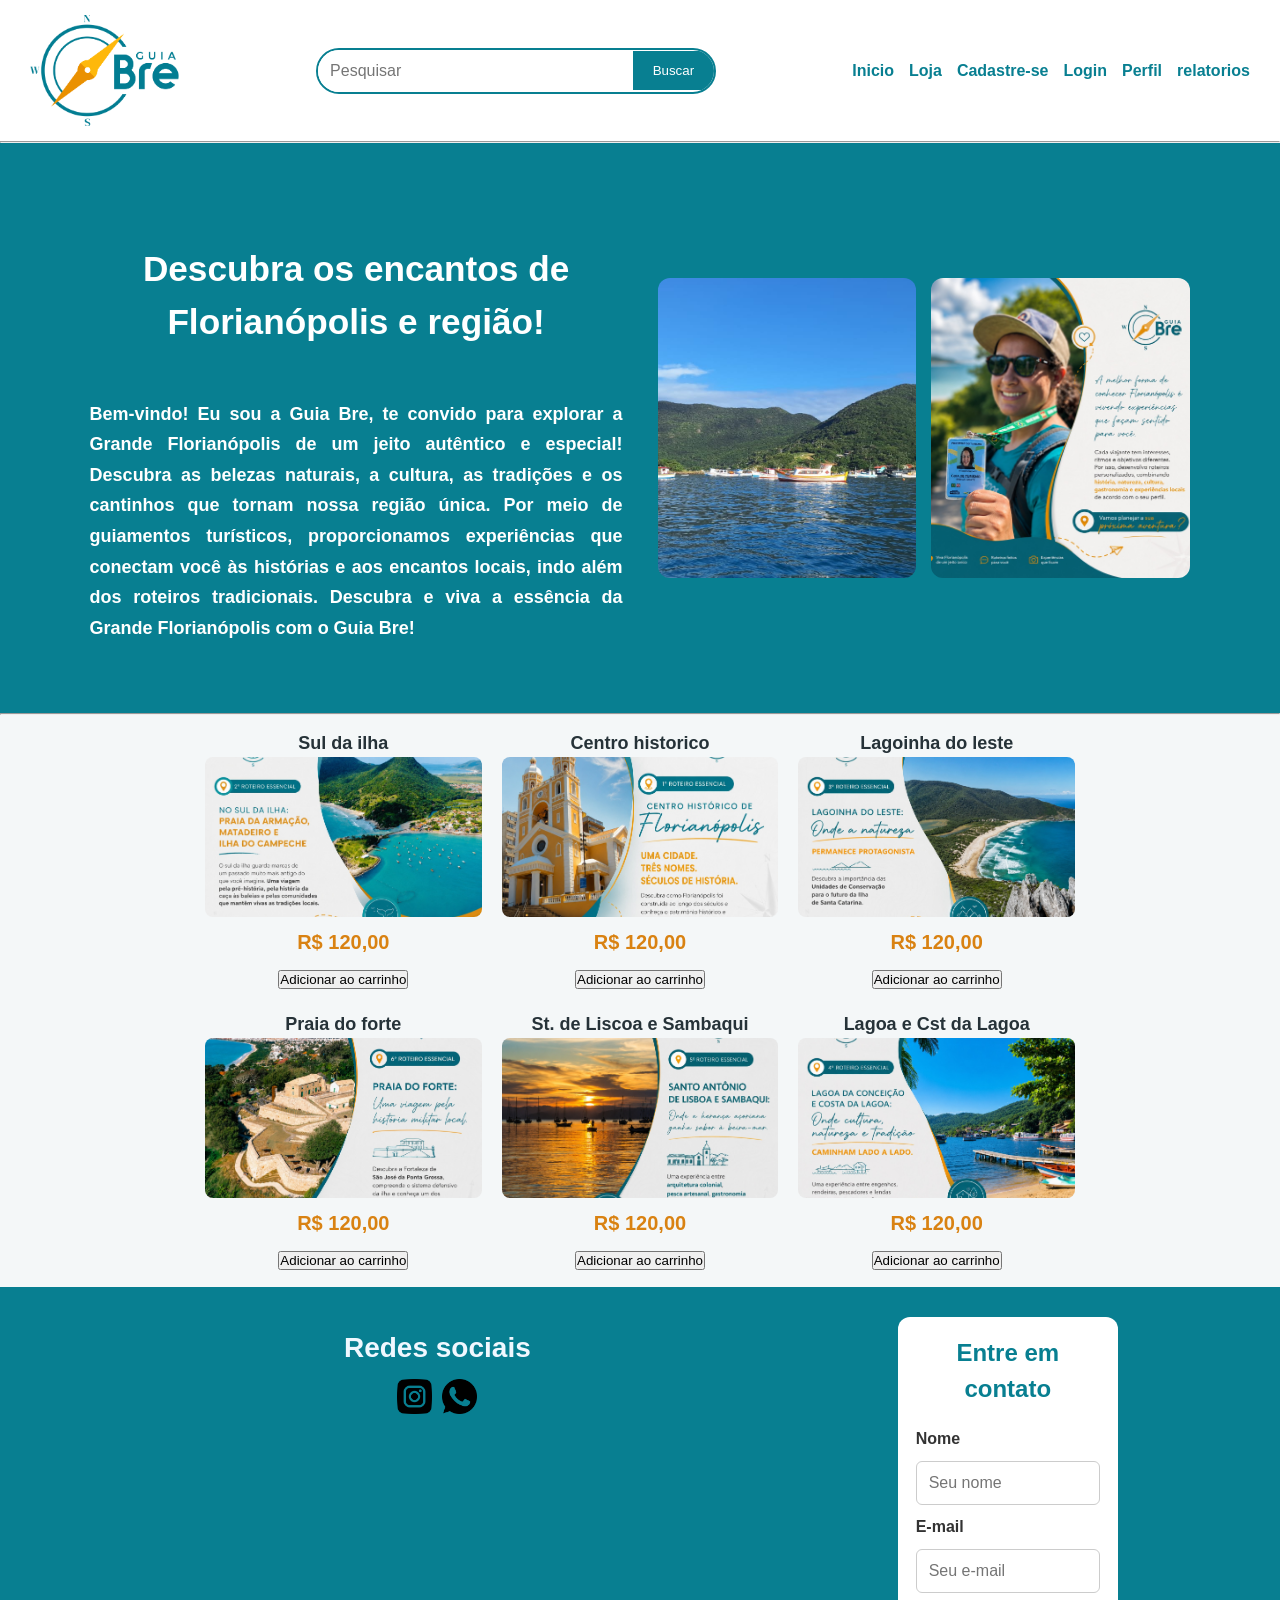
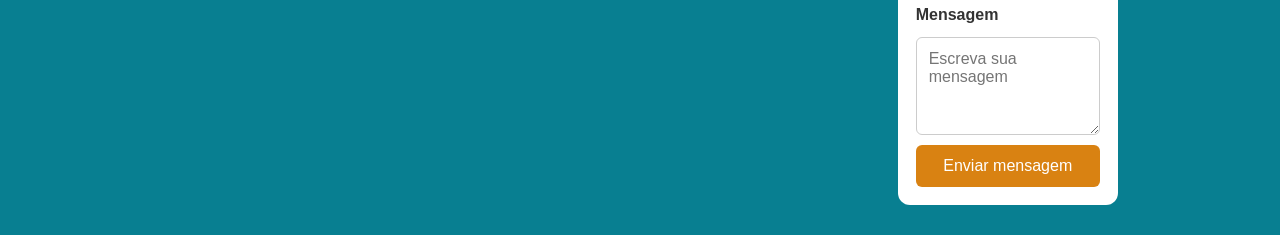
==== index.html @ 4d22f2c7 "Atualizando projeto Guia Bre" ====
<!DOCTYPE html>

<html lang = "pt-BR">

    <head>
        <meta charset="UTF-8">
        <link rel="stylesheet" href="style.css">
        <meta name="viewport" content="width=device-width, initial-scale=1.0">
        <title> Página inicial </title>
    </head>

    <body> 
        <header>
            <img src="imagens/logo.png" alt="Guia bre" id="logo"> 
           
            <div class="barra-pesquisa">
                <input type="search" placeholder="Pesquisar">
                <button type="button">Buscar</button>
            </div>
            
            <nav class="links">
                <a href="index.html"> <b>Inicio</b> </a>
                <a href="loja.html"> <b>Loja</b> </a>
                <a href="cadastro.html"> <b>Cadastre-se</b> </a>
                <a href="login.html"> <b>Login</b> </a>
                <a href="perfil.html"> <b>Perfil</b> </a>
                <a href="relatorios.html"> <b>relatorios</b> </a>


                
            </nav>
            
            
        </header>
        <hr>
        <section class="apresentacao">
            <div class="texto-apresentacao">
                <h1>Descubra os encantos de Florianópolis e região!<h1>

                <p id="descricao"> Bem-vindo! Eu sou a Guia Bre, te convido para explorar a Grande Florianópolis de um jeito autêntico e especial! Descubra as belezas naturais, a cultura, as tradições e os cantinhos que tornam nossa região única. Por meio de guiamentos turísticos, proporcionamos experiências que conectam você às histórias e aos encantos locais, indo além dos roteiros tradicionais. Descubra e viva a essência da Grande Florianópolis com o Guia Bre!</p>
            </div>

            <div class="imagens-apresentacao">
                <img src="imagens/1.jpeg"alt="Bre Ramos, guia de turismo"id="mar, barcos, montanha">

                <img src="imagens/guia bre.jpeg" alt="guia bre">
            </div>
        </section>

        <hr>

        <section class="produtos">  
            <div class="tabela"> 
                <h2>Sul da ilha</h2>
                <img src="imagens/sul da ilha.jpeg" alt="">
                <p class="preco">R$ 120,00</p>
                <button class="btn-carrinho">Adicionar ao carrinho</button>    
            </div>  
            
            <div class="tabela"> 
                <h2> Centro historico </h2>
                <img src="imagens/centro historico.jpeg" alt="">
                <p class="preco">R$ 120,00</p>
                <button class="btn-carrinho">Adicionar ao carrinho</button>               
            </div>

             <div class="tabela"> 
                <h2> Lagoinha do leste </h2>
                <img src="imagens/lagoinha.jpeg" alt="">
                <p class="preco">R$ 120,00</p>
                <button class="btn-carrinho">Adicionar ao carrinho</button>
            </div>

             <div class="tabela"> 
                <h2> Praia do forte </h2>
                <img src="imagens/praia do forte.jpeg" alt=""> 
                <p class="preco">R$ 120,00</p>
                <button class="btn-carrinho">Adicionar ao carrinho</button>   
            </div>

             <div class="tabela"> 
                <h2> St. de Liscoa e Sambaqui </h2>
                <img src="imagens/st antonio.jpeg" alt="">
                <p class="preco">R$ 120,00</p>
                <button class="btn-carrinho">Adicionar ao carrinho</button>
            </div>
            
             <div class="tabela"> 
                <h2> Lagoa e Cst da Lagoa </h2>
                <img src="imagens/lagoa e costa.jpeg" alt="">
                <p class="preco">R$ 120,00</p>
                <button class="btn-carrinho">Adicionar ao carrinho</button>  
            </div>

        </section>

        
        <footer>
            <div class="redes-sociais">
                <h2>Redes sociais</h2>

                <a href="https://www.instagram.com/guia.bre/" target="_blank">
                <img src="imagens/instagram.png" alt="Instagram">
                </a>

                <a href="https://api.whatsapp.com/send/?phone=5548996383214&text&type=phone_number&app_absent=0" target="_blank">
                <img src="imagens/whatsapp.png" alt="WhatsApp">
                </a>
            </div>

            <div class="formulario-contato">
                <h2>Entre em contato</h2>

                <form action="#" method="post">
                    <label for="nome">Nome</label>
                    <input type="text" id="nome" name="nome" placeholder="Seu nome" required>

                    <label for="email">E-mail</label>
                    <input type="email" id="email" name="email"
                   placeholder="Seu e-mail" required>

                    <label for="mensagem">Mensagem</label>
                    <textarea id="mensagem" name="mensagem"
                      placeholder="Escreva sua mensagem"
                      rows="4" required></textarea>

                    <button type="submit">Enviar mensagem</button>
                </form>
            </div>

        </footer>
    
    
    </body>


</html>
---- style.css ----
header {display: flex;
     gap: 30px;
     justify-content:space-between;
     align-items: center;
     background-color: rgb(255, 255, 255);
     padding: 15px 30px;
}

#logo{ width: 150px ; 
        height:auto ;
}   

nav {
    display: flex;
    gap: 60px;   
    color: #087F91; 
}

nav a{
    color: #087F91;
}

.links{
    gap: 15px;
}

.barra-pesquisa{
    display: flex;
    align-items: center;
    width: 400px;
    border: 2px solid #087F91;
    border-radius: 30px;
    overflow: hidden;
}

.barra-pesquisa input {
    flex: 1;
    min-width: 0;
    padding: 12px;
    border: none;
    outline: none;
    font-size: 16px;
}

.barra-pesquisa button {
    padding: 12px 20px;
    border: none;
    background-color: #087F91;
    color: white;
    cursor: pointer;
}

h1 {color: #D98212;
    text-align: center;
    margin-top: 50px;
}
p{color: #087F91;
    text-align: center;
    margin-top: 50px;
    font-size: 20px;
}

body{
 background-size: cover;
      background-position: center;
      background-repeat: no-repeat;
}

.apresentacao {
    display: flex;
    align-items: center;
    justify-content: space-between;
    gap: 35px;

    padding: 50px 7%;
    background-color: #087F91;
    color: white;
}

.texto-apresentacao {
    flex: 1;
    min-width: 0;
}

.texto-apresentacao h1 {
    color: white;
    font-size: 2.2rem;
    margin-bottom: 20px;
}

.imagens-apresentacao {
    flex: 1;
    display: flex;
    gap: 15px;
    min-width: 0;
}

.imagens-apresentacao img {
    width: calc(50% - 7.5px);
    height: 300px;
    object-fit: cover;
    border-radius: 12px;
}

#descricao {
    font-size: 18px;
    line-height: 1.7;
    text-align: justify;
    color: white;
}

.sobre h2 {
    flex: 1;
    color: white;
    font-size: 32px;
    text-align: left;
    margin: 0;
}

.sobre img {
    flex: 1;
    width: 50%;
    max-width: 450px;
    height: 380px;
    object-fit: cover;
    border-radius: 12px;
}

.produtos {
    display: grid;
    grid-template-columns: repeat(3, minmax(0, 1fr));
    gap: 20px;
    max-width: 900px;
    margin: 0 auto;
    padding: 15px;
}

.tabela {
    text-align: center;
    min-width: 0;
}

.tabela img {
    width: 100%;
    height: 160px;
    object-fit: cover;
    object-position: center;
    display: block;
    border-radius: 8px;
}

.tabela h2 {
    font-size: 18px;
}

.preco {
    font-size: 20px;
    font-weight: bold;
    color: #D98212;
    margin: 10px 0;
}

footer {
    display: flex;
    justify-content: space-around;
    align-items: flex-start;
    gap: 40px;
    padding: 30px 7%;
    background-color: #087F91;
}

.redes-sociais,
.formulario-contato {
    width: 50%;
    box-sizing: border-box;
}

.redes-sociais {
    display: flex;
    flex-wrap: wrap;
    justify-content: center;
    align-items: center;
    align-content: flex-start;
    gap: 10px;
    padding-top: 10px;
}

.redes-sociais h2 {
    width: 100%;
    text-align: center;
    color: aliceblue;
    font-size: 28px;
}

.redes-sociais img {
    width: 35px;
    height: 35px;
    object-fit: contain;
}

.formulario-contato {
    background-color: white;
    width: 20%;
    padding: 18px;
    border-radius: 12px;
    box-sizing: border-box;
}

.formulario-contato h2 {
    color: #087F91;
    text-align: center;
    margin-top: 0;
    margin-bottom: 20px;
}

.formulario-contato form {
    display: flex;
    flex-direction: column;
    gap: 10px;
}

.formulario-contato label {
    color: #333;
    font-weight: bold;
}

.formulario-contato input,
.formulario-contato textarea {
    width: 100%;
    box-sizing: border-box;
    padding: 12px;
    border: 1px solid #ccc;
    border-radius: 6px;
    font-family: inherit;
    font-size: 1rem;
}

.formulario-contato textarea {
    resize: vertical;
}

.formulario-contato button {
    padding: 12px;
    background-color: #D98212;
    color: white;
    border: none;
    border-radius: 6px;
    font-size: 1rem;
    cursor: pointer;
}

.formulario-contato button:hover {
    background-color: #b86d0d;
}

.redes-sociais img {
    width: 35px;
    height: 35px;
    object-fit: contain;
}

.pagina-cadastro {
    min-height: 80vh;
    display: flex;
    justify-content: center;
    align-items: center;
    padding: 35px 20px;
    background-color: #f4f7f8;
    box-sizing: border-box;
}

.formulario-cadastro {
    width: 100%;
    max-width: 450px;
    padding: 30px;
    background-color: white;
    border-radius: 12px;
    box-shadow: 0 4px 15px rgba(0, 0, 0, 0.10);
    box-sizing: border-box;
}

.formulario-cadastro h1 {
    color: #D98212;
    text-align: center;
    font-size: 28px;
    margin: 0 0 15px;
}

.descricao-cadastro {
    color: #087F91;
    text-align: center;
    line-height: 1.5;
    margin-bottom: 25px;
}

.formulario-cadastro form {
    display: flex;
    flex-direction: column;
    gap: 15px;
}

.campo {
    display: flex;
    flex-direction: column;
    gap: 6px;
}

.campo label {
    color: #087F91;
    font-weight: bold;
    font-size: 15px;
}

.campo input {
    width: 100%;
    padding: 12px;
    border: 1px solid #ccc;
    border-radius: 6px;
    font-family: inherit;
    font-size: 15px;
    box-sizing: border-box;
    outline-color: #087F91;
}

.campo input:focus {
    border-color: #087F91;
}

.campo input::placeholder {
    color: #999;
}

.formulario-cadastro button {
    padding: 13px;
    margin-top: 5px;
    background-color: #D98212;
    color: white;
    border: none;
    border-radius: 6px;
    font-size: 16px;
    font-weight: bold;
    cursor: pointer;
}

.formulario-cadastro button:hover {
    background-color: #b86d0d;
}

.voltar-inicio {
    margin-top: 20px;
    text-align: center;
    color: #555;
    font-size: 14px;
}

.voltar-inicio a {
    color: #087F91;
    font-weight: bold;
    text-decoration: none;
}

.voltar-inicio a:hover {
    text-decoration: underline;
}

.pagina-login {
    min-height: 80vh;
    display: flex;
    justify-content: center;
    align-items: center;
    padding: 35px 20px;
    background-color: #f4f7f8;
    box-sizing: border-box;
}

.formulario-login {
    width: 100%;
    max-width: 420px;
    padding: 30px;
    background-color: white;
    border-radius: 12px;
    box-shadow: 0 4px 15px rgba(0, 0, 0, 0.10);
    box-sizing: border-box;
}

.formulario-login h1 {
    color: #D98212;
    text-align: center;
    font-size: 28px;
    margin: 0 0 15px;
}

.descricao-login {
    color: #087F91;
    text-align: center;
    line-height: 1.5;
    margin-bottom: 25px;
}

.formulario-login form {
    display: flex;
    flex-direction: column;
    gap: 18px;
}

.campo-login {
    display: flex;
    flex-direction: column;
    gap: 6px;
}

.campo-login label {
    color: #087F91;
    font-weight: bold;
    font-size: 15px;
}

.campo-login input {
    width: 100%;
    padding: 12px;
    border: 1px solid #ccc;
    border-radius: 6px;
    font-family: inherit;
    font-size: 15px;
    box-sizing: border-box;
    outline-color: #087F91;
}

.campo-login input:focus {
    border-color: #087F91;
}

.campo-login input::placeholder {
    color: #999;
}

.formulario-login button {
    padding: 13px;
    margin-top: 5px;
    background-color: #D98212;
    color: white;
    border: none;
    border-radius: 6px;
    font-size: 16px;
    font-weight: bold;
    cursor: pointer;
}

.formulario-login button:hover {
    background-color: #b86d0d;
}

.link-cadastro {
    margin-top: 22px;
    text-align: center;
    color: #555;
    font-size: 14px;
}

.link-cadastro a {
    color: #087F91;
    font-weight: bold;
    text-decoration: none;
}

.link-cadastro a:hover {
    text-decoration: underline;
}

.pagina-perfil {
    max-width: 1000px;
    margin: 0 auto;
    padding: 30px 20px 50px;
}

.pagina-perfil > h1 {
    color: #D98212;
    text-align: center;
    font-size: 32px;
    margin: 10px 0 30px;
}

.formulario-perfil {
    max-width: 650px;
    margin: 0 auto 40px;
    padding: 30px;
    background-color: white;
    border-radius: 12px;
    box-shadow: 0 4px 15px rgba(0, 0, 0, 0.10);
    box-sizing: border-box;
}

.formulario-perfil h2,
.secao-pedidos h2 {
    color: #087F91;
    font-size: 24px;
    text-align: center;
    margin: 0 0 25px;
}

.formulario-perfil form {
    display: flex;
    flex-direction: column;
    gap: 15px;
}

.campo-perfil {
    display: flex;
    flex-direction: column;
    gap: 6px;
}

.campo-perfil label {
    color: #087F91;
    font-weight: bold;
    font-size: 15px;
}

.campo-perfil input {
    width: 100%;
    padding: 12px;
    border: 1px solid #ccc;
    border-radius: 6px;
    font-family: inherit;
    font-size: 15px;
    box-sizing: border-box;
}

.campo-perfil input:focus {
    outline: 2px solid #087F91;
    outline-offset: 1px;
}

.campo-perfil input[readonly] {
    background-color: #eeeeee;
    color: #666;
    cursor: not-allowed;
}

.botoes-perfil {
    display: flex;
    align-items: center;
    justify-content: center;
    flex-wrap: wrap;
    gap: 12px;
    margin-top: 10px;
}

.botoes-perfil button,
.botao-voltar {
    padding: 12px 18px;
    border: none;
    border-radius: 6px;
    font-size: 15px;
    font-weight: bold;
    text-decoration: none;
    text-align: center;
    cursor: pointer;
}

.botoes-perfil button {
    background-color: #D98212;
    color: white;
}

.botoes-perfil button:hover {
    background-color: #b86d0d;
}

.botao-voltar {
    background-color: #087F91;
    color: white;
}

.botao-voltar:hover {
    background-color: #066574;
}


/* ===== TABELA MEUS PEDIDOS ===== */

.secao-pedidos {
    margin-top: 40px;
}

.tabela-responsiva {
    width: 100%;
    overflow-x: auto;
    border-radius: 8px;
}

.tabela-pedidos {
    width: 100%;
    border-collapse: collapse;
    background-color: white;
}

.tabela-pedidos th {
    background-color: #087F91;
    color: white;
    text-align: left;
    padding: 14px 12px;
}

.tabela-pedidos td {
    padding: 14px 12px;
    border-bottom: 1px solid #ddd;
    color: #333;
}

.tabela-pedidos tbody tr:hover {
    background-color: #f4f7f8;
}

.status-concluido,
.status-pendente {
    display: inline-block;
    padding: 5px 9px;
    border-radius: 5px;
    font-size: 13px;
    font-weight: bold;
}

.status-concluido {
    background-color: #d9f2e3;
    color: #216e41;
}

.status-pendente {
    background-color: #fff0d9;
    color: #995c00;
}

/* ===== LOJA DE PASSEIOS ===== */

.pagina-loja {
    max-width: 1200px;
    margin: 0 auto;
    padding: 30px 20px 50px;
    box-sizing: border-box;
}

.introducao-loja {
    text-align: center;
    margin-bottom: 30px;
}

.introducao-loja h1 {
    color: #D98212;
    font-size: 32px;
    margin: 10px 0 15px;
}

.introducao-loja div {
    color: #087F91;
    line-height: 1.6;
}

.filtros-loja {
    display: grid;
    grid-template-columns: 2fr 1fr 1fr 1fr;
    gap: 15px;
    margin-bottom: 30px;
    padding: 20px;
    background-color: #f4f7f8;
    border-radius: 10px;
}

.filtro-campo {
    display: flex;
    flex-direction: column;
    gap: 7px;
    min-width: 0;
}

.filtro-campo label {
    color: #087F91;
    font-weight: bold;
    font-size: 14px;
}

.filtro-campo input,
.filtro-campo select {
    width: 100%;
    min-width: 0;
    padding: 11px;
    border: 1px solid #ccc;
    border-radius: 6px;
    background-color: white;
    font-family: inherit;
    font-size: 14px;
    box-sizing: border-box;
}

.filtro-campo input:focus,
.filtro-campo select:focus {
    outline: 2px solid rgba(8, 127, 145, 0.25);
    border-color: #087F91;
}


/* Grade de produtos */

.grade-produtos {
    display: grid;
    grid-template-columns: repeat(3, minmax(0, 1fr));
    gap: 22px;
}

.produto {
    overflow: hidden;
    border-radius: 10px;
    background-color: white;
    box-shadow: 0 3px 12px rgba(0, 0, 0, 0.10);
}

.produto[hidden] {
    display: none;
}

.produto > img {
    display: block;
    width: 100%;
    height: 190px;
    object-fit: cover;
}

.conteudo-produto {
    display: flex;
    flex-direction: column;
    align-items: stretch;
    gap: 12px;
    padding: 18px;
}

.conteudo-produto h2 {
    color: #087F91;
    font-size: 19px;
    margin: 0;
}

.conteudo-produto > div:not(.preco-loja) {
    color: #555;
    line-height: 1.5;
}

.preco-loja {
    color: #D98212;
    font-size: 21px;
    font-weight: bold;
}

.adicionar-carrinho,
#finalizar-compra {
    padding: 12px 15px;
    border: none;
    border-radius: 6px;
    background-color: #D98212;
    color: white;
    font-size: 15px;
    font-weight: bold;
    cursor: pointer;
}

.adicionar-carrinho:hover,
#finalizar-compra:hover {
    background-color: #b86d0d;
}

#nenhum-produto {
    padding: 25px;
    color: #555;
    text-align: center;
}


/* Carrinho */

.secao-carrinho {
    margin-top: 55px;
}

.secao-carrinho > h2,
.confirmacao-compra h2 {
    color: #087F91;
    text-align: center;
    font-size: 28px;
    margin-bottom: 25px;
}

.tabela-carrinho-responsiva {
    width: 100%;
    overflow-x: auto;
    border-radius: 8px;
}

.tabela-carrinho {
    width: 100%;
    min-width: 650px;
    border-collapse: collapse;
    background-color: white;
}

.tabela-carrinho th {
    padding: 14px 12px;
    background-color: #087F91;
    color: white;
    text-align: left;
}

.tabela-carrinho td {
    padding: 14px 12px;
    border-bottom: 1px solid #ddd;
    color: #333;
}

.quantidade-carrinho {
    width: 65px;
    padding: 8px;
    border: 1px solid #ccc;
    border-radius: 5px;
}

.remover-item {
    padding: 8px 10px;
    border: none;
    border-radius: 5px;
    background-color: #dc3545;
    color: white;
    cursor: pointer;
}

.remover-item:hover {
    background-color: #b02a37;
}

.resumo-carrinho {
    display: flex;
    justify-content: flex-end;
    align-items: center;
    flex-wrap: wrap;
    gap: 20px;
    margin-top: 25px;
}

.total-carrinho {
    color: #087F91;
    font-size: 23px;
    font-weight: bold;
}

#mensagem-carrinho {
    margin-top: 15px;
    color: #b02a37;
    text-align: right;
}


/* Confirmação da compra */

.confirmacao-compra {
    margin: 40px auto 0;
    padding: 30px;
    max-width: 600px;
    background-color: #e6f5ed;
    border: 2px solid #198754;
    border-radius: 12px;
    text-align: center;
    color: #245c3b;
    line-height: 1.8;
}

.confirmacao-compra[hidden] {
    display: none;
}

.confirmacao-compra strong {
    display: block;
    margin: 15px 0;
    color: #087F91;
    font-size: 30px;
}



/* ==============================
   ESTILOS GERAIS
============================== */

* {
    margin: 0;
    padding: 0;
    box-sizing: border-box;
}

:root {
    --azul-petroleo: #087F91;
    --azul-escuro: #075965;
    --laranja: #D98212;
    --fundo: #F4F7F8;
    --branco: #FFFFFF;
    --texto: #263238;
    --texto-secundario: #66757B;
    --borda: #DCE4E7;
}

body {
    font-family: Arial, Helvetica, sans-serif;
    background-color: var(--fundo);
    color: var(--texto);
    line-height: 1.5;
}

a {
    text-decoration: none;
}

/* ==============================
   CABEÇALHO ADMINISTRATIVO
============================== */

.cabecalho-admin {
    background-color: #FFFFFF;
    color: #087F91;
    border-bottom: 4px solid #D98212;
}

.cabecalho-conteudo {
    max-width: 1200px;
    margin: 0 auto;
    padding: 20px 24px;
    display: flex;
    align-items: center;
    justify-content: space-between;
    gap: 24px;
}

.marca {
    display: flex;
    align-items: center;
    gap: 10px;
    color: #087F91;
    font-size: 22px;
    font-weight: bold;
}

.marca img {
    width: 48px;
    height: 48px;
    object-fit: contain;
}

.identificacao-admin {
    text-align: center;
}

.identificacao-admin p {
    color: #D98212;
    font-size: 11px;
    letter-spacing: 2px;
    margin-bottom: 3px;
}

.identificacao-admin h1 {
    color: #087F91;
    font-size: 23px;
}

.link-voltar {
    color: #087F91;
    border: 1px solid #087F91;
    padding: 9px 14px;
    border-radius: 6px;
    font-size: 13px;
    transition: background-color 0.2s, color 0.2s;
}

.link-voltar:hover {
    background-color: #087F91;
    color: #FFFFFF;
}

/* ==============================
   CONTEÚDO PRINCIPAL
============================== */

.conteudo-admin {
    max-width: 1200px;
    margin: 0 auto;
    padding: 35px 24px 45px;
}

.introducao {
    display: flex;
    justify-content: space-between;
    align-items: center;
    gap: 24px;
    margin-bottom: 32px;
}

.subtitulo {
    color: var(--laranja);
    font-size: 12px;
    font-weight: bold;
    letter-spacing: 1.5px;
    margin-bottom: 5px;
}

.introducao h2 {
    color: var(--azul-escuro);
    font-size: 28px;
    margin-bottom: 7px;
}

.descricao {
    color: var(--texto-secundario);
    font-size: 14px;
}

.emissao {
    min-width: 225px;
    padding: 15px 18px;
    background-color: var(--branco);
    border: 1px solid var(--borda);
    border-left: 4px solid var(--laranja);
    border-radius: 6px;
}

.emissao span,
.emissao strong,
.emissao small {
    display: block;
}

.emissao span {
    color: var(--texto-secundario);
    font-size: 12px;
    margin-bottom: 4px;
}

.emissao strong {
    color: var(--azul-escuro);
    font-size: 14px;
}

.emissao small {
    color: var(--texto-secundario);
    font-size: 11px;
    margin-top: 4px;
}

/* ==============================
   SEÇÕES DOS RELATÓRIOS
============================== */

.secao-relatorio {
    background-color: var(--branco);
    border: 1px solid var(--borda);
    border-radius: 9px;
    padding: 24px;
    margin-bottom: 28px;
    box-shadow: 0 3px 12px rgba(22, 55, 65, 0.04);
}

.titulo-secao {
    display: flex;
    justify-content: space-between;
    align-items: center;
    gap: 15px;
    margin-bottom: 20px;
}

.titulo-secao > div {
    display: flex;
    align-items: center;
    gap: 12px;
}

.titulo-secao h2 {
    color: var(--azul-escuro);
    font-size: 20px;
}

.titulo-secao > p {
    color: var(--texto-secundario);
    font-size: 12px;
}

.numero-secao {
    display: flex;
    align-items: center;
    justify-content: center;
    width: 34px;
    height: 34px;
    flex-shrink: 0;
    border-radius: 7px;
    background-color: #E5F3F5;
    color: var(--azul-petroleo);
    font-weight: bold;
    font-size: 13px;
}

/* ==============================
   FORMULÁRIOS DE BUSCA
============================== */

.form-busca {
    display: flex;
    align-items: flex-end;
    gap: 12px;
    padding: 18px;
    margin-bottom: 20px;
    background-color: #F5F8F9;
    border: 1px solid var(--borda);
    border-radius: 7px;
}

.campo-busca,
.campo-criterio {
    display: flex;
    flex-direction: column;
    gap: 6px;
}

.campo-busca {
    flex: 1;
}

.campo-criterio {
    width: 190px;
}

.form-busca label {
    color: var(--texto);
    font-size: 12px;
    font-weight: bold;
}

.form-busca input,
.form-busca select {
    width: 100%;
    min-height: 42px;
    padding: 10px 12px;
    border: 1px solid #CBD6DA;
    border-radius: 5px;
    background-color: var(--branco);
    color: var(--texto);
    font-family: inherit;
    font-size: 13px;
}

.form-busca input:focus,
.form-busca select:focus {
    outline: 2px solid var(--azul-petroleo);
    outline-offset: 1px;
}

.botao-busca {
    min-height: 42px;
    padding: 10px 22px;
    border: none;
    border-radius: 5px;
    background-color: var(--laranja);
    color: var(--branco);
    font-family: inherit;
    font-size: 13px;
    font-weight: bold;
    cursor: pointer;
    transition: background-color 0.2s;
}

.botao-busca:hover {
    background-color: #B96C0B;
}

/* ==============================
   TABELAS
============================== */

.tabela-container {
    width: 100%;
    overflow-x: auto;
}

table {
    width: 100%;
    border-collapse: collapse;
    font-size: 13px;
}

caption {
    padding: 0 0 12px;
    text-align: left;
    color: var(--texto-secundario);
    font-size: 12px;
}

thead {
    background-color: var(--azul-petroleo);
    color: var(--branco);
}

th,
td {
    padding: 13px 12px;
    text-align: left;
    border-bottom: 1px solid var(--borda);
}

th {
    font-size: 12px;
    font-weight: bold;
    white-space: nowrap;
}

tbody tr:nth-child(even) {
    background-color: #F6F9FA;
}

tbody tr:hover {
    background-color: #EAF5F6;
}

tbody td {
    overflow-wrap: anywhere;
}

tfoot {
    background-color: #EAF2F4;
    color: var(--azul-escuro);
    font-weight: bold;
}

tfoot td {
    border-bottom: none;
}

/* ==============================
   AVISO E RODAPÉ
============================== */

.aviso-dados {
    padding: 14px 17px;
    margin-top: 5px;
    border-left: 4px solid var(--laranja);
    background-color: #FFF7EA;
    color: #76501D;
    font-size: 12px;
}

.rodape-admin {
    display: flex;
    justify-content: space-between;
    align-items: center;
    gap: 20px;
    padding: 25px max(24px, calc((100% - 1152px) / 2));
    background-color: #173C43;
    color: var(--branco);
}

.rodape-admin strong {
    font-size: 14px;
}

.rodape-admin p {
    color: #D4E2E5;
    font-size: 12px;
    margin-top: 4px;
}

.rodape-admin .rodape-direitos {
    text-align: right;
}





/* Area de responsividade */
@media (max-width: 1024px) {

    header {
        gap: 20px;
        padding: 15px 20px;
        flex-wrap: wrap;
    }

    nav {
        gap: 25px;
    }

    .barra-pesquisa {
        width: 300px;
        max-width: 100%;
    }

    .apresentacao {
        gap: 25px;
        padding: 40px 5%;
    }

    .imagens-apresentacao img {
        height: 280px;
    }

    .produtos {
        grid-template-columns: repeat(2, minmax(0, 1fr));
    }

    footer {
        gap: 25px;
        padding: 25px 5%;
    }
}

@media (max-width: 768px) {

    header {
        flex-direction: column;
        gap: 20px;
        padding: 20px;
    }

    #logo {
        width: 130px;
    }

    .barra-pesquisa {
        width: 100%;
        max-width: 400px;
    }

    nav {
        flex-wrap: wrap;
        justify-content: center;
        gap: 15px 25px;
    }

    h1 {
        font-size: 1.8rem;
        margin-top: 30px;
    }

    p {
        font-size: 18px;
        margin-top: 25px;
    }

  
    .apresentacao {
        flex-direction: column;
        gap: 25px;
        padding: 30px 5%;
    }

    .texto-apresentacao {
        width: 100%;
    }

    .texto-apresentacao h1 {
        font-size: 1.8rem;
        margin-top: 10px;
    }

    #descricao {
        font-size: 16px;
        line-height: 1.6;
    }

    .imagens-apresentacao {
        width: 100%;
    }

    .imagens-apresentacao img {
        width: calc(50% - 7.5px);
        height: 220px;
    }

    .sobre {
        flex-direction: column;
        align-items: center;
        gap: 20px;
    }

    .sobre h2 {
        font-size: 28px;
        text-align: center;
    }

    .sobre img {
        width: 100%;
        max-width: 450px;
        height: auto;
        max-height: 380px;
    }

    .produtos {
        grid-template-columns: repeat(2, minmax(0, 1fr));
        gap: 15px;
        padding: 12px;
    }

    .tabela img {
        height: 150px;
    }

    .tabela h2 {
        font-size: 16px;
    }

    .preco {
        font-size: 18px;
    }

    footer {
        flex-direction: column;
        align-items: center;
        gap: 30px;
        padding: 25px 5%;
    }

    .redes-sociais,
    .formulario-contato {
        width: 100%;
        max-width: 500px;
    }

    .redes-sociais h2 {
        font-size: 24px;
    }

    .formulario-contato {
        padding: 20px;
    }
}

@media (max-width: 480px) {

    header {
        padding: 15px;
    }

    nav {
        gap: 12px 18px;
    }

    .barra-pesquisa input {
        font-size: 14px;
        padding: 10px;
    }

    .barra-pesquisa button {
        padding: 10px 14px;
    }

    .texto-apresentacao h1 {
        font-size: 1.6rem;
    }

    .imagens-apresentacao {
        gap: 8px;
    }

    .imagens-apresentacao img {
        width: calc(50% - 4px);
        height: 180px;
    }

    .produtos {
        grid-template-columns: 1fr;
        max-width: 350px;
    }

    .tabela img {
        height: 200px;
    }

    .formulario-contato {
        padding: 15px;
    }
}
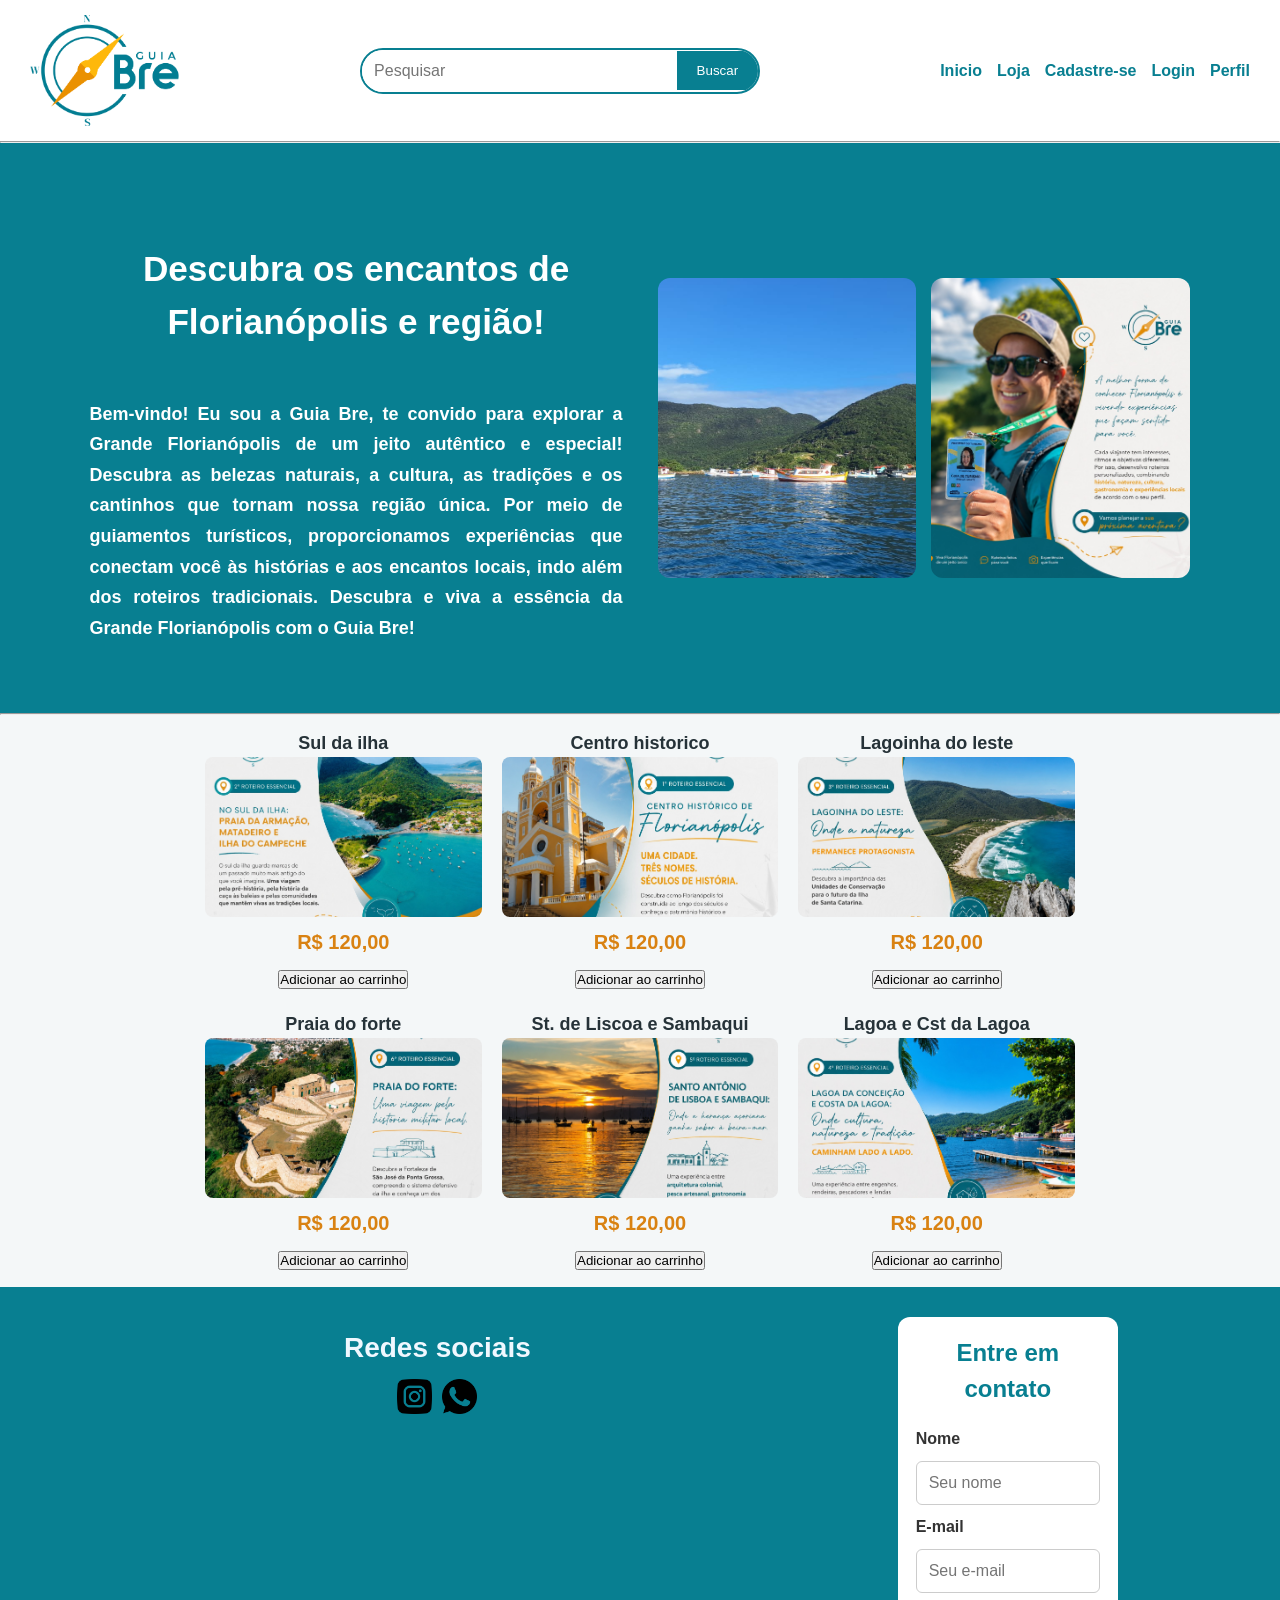
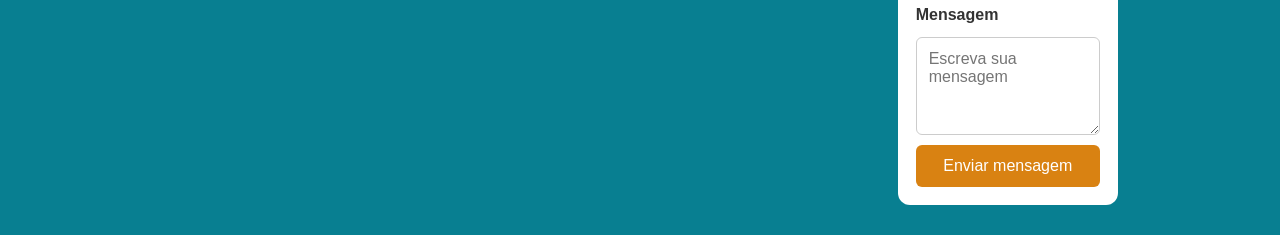
==== commit 92ff2a25: "ajustando arquivos" ====
--- a/index.html
+++ b/index.html
@@ -11,7 +11,7 @@
 
     <body> 
         <header>
-            <img src="imagens/logo.png" alt="Guia bre" id="logo"> 
+            <img src="imagens/logo.png" alt="logo Guia bre" id="logo"> 
            
             <div class="barra-pesquisa">
                 <input type="search" placeholder="Pesquisar">
@@ -24,10 +24,6 @@
                 <a href="cadastro.html"> <b>Cadastre-se</b> </a>
                 <a href="login.html"> <b>Login</b> </a>
                 <a href="perfil.html"> <b>Perfil</b> </a>
-                <a href="relatorios.html"> <b>relatorios</b> </a>
-
-
-                
             </nav>
             
             
--- a/style.css
+++ b/style.css
@@ -271,7 +271,7 @@
 
 .formulario-cadastro {
     width: 100%;
-    max-width: 450px;
+    max-width: 650px;
     padding: 30px;
     background-color: white;
     border-radius: 12px;
@@ -375,7 +375,7 @@
 
 .formulario-login {
     width: 100%;
-    max-width: 420px;
+    max-width: 650px;
     padding: 30px;
     background-color: white;
     border-radius: 12px;
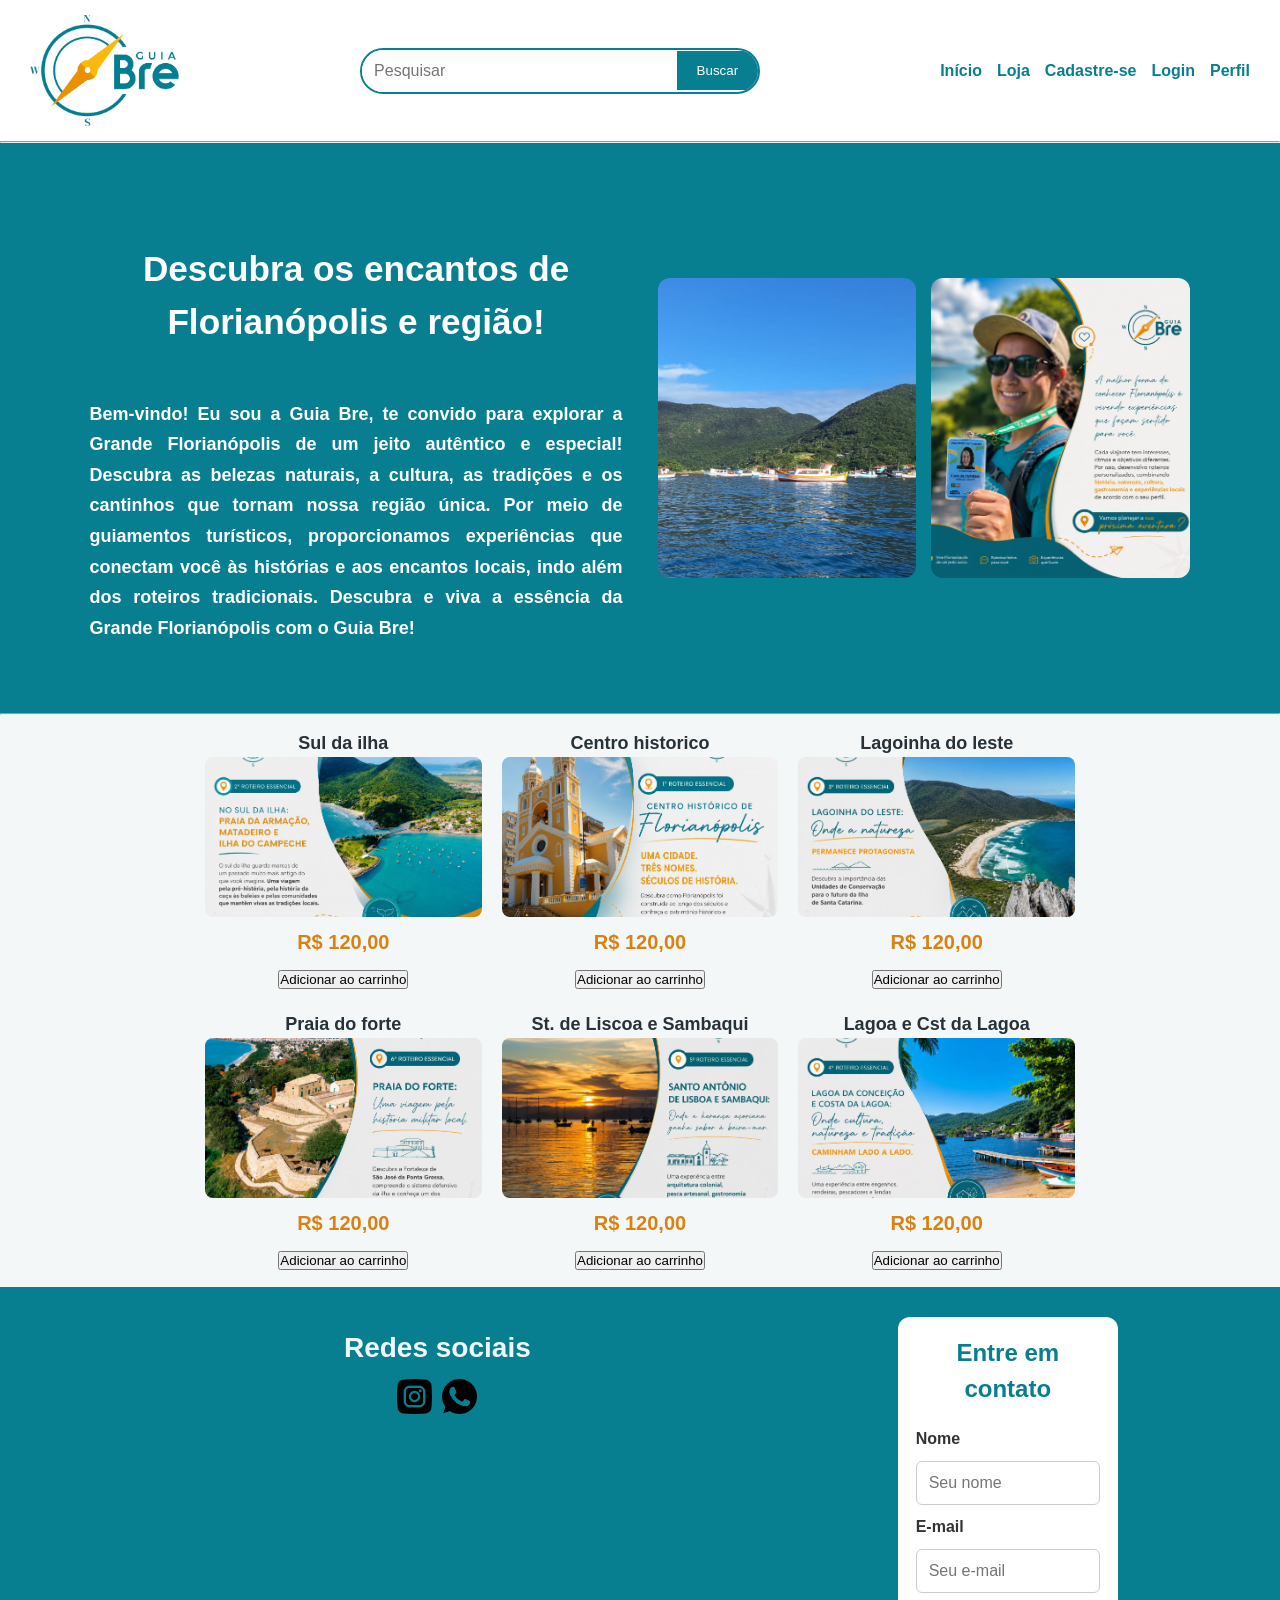
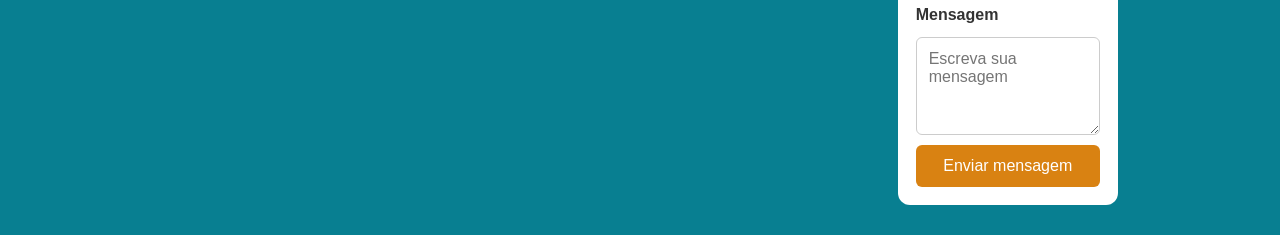
==== commit ad61b03f: "reorganizando página imagens" ====
--- a/index.html
+++ b/index.html
@@ -10,24 +10,33 @@
     </head>
 
     <body> 
+      
         <header>
-            <img src="imagens/logo.png" alt="logo Guia bre" id="logo"> 
-           
+            <img src="imagens/logo.png" alt="Logo Guia Bre" id="logo">
+
             <div class="barra-pesquisa">
                 <input type="search" placeholder="Pesquisar">
                 <button type="button">Buscar</button>
             </div>
-            
+
+            <input type="checkbox" id="menu-toggle" class="menu-toggle">
+
+            <label for="menu-toggle" class="menu-hamburguer"
+           aria-label="Abrir ou fechar menu">
+                <span></span>
+                <span></span>
+                <span></span>
+            </label>
+
             <nav class="links">
-                <a href="index.html"> <b>Inicio</b> </a>
-                <a href="loja.html"> <b>Loja</b> </a>
-                <a href="cadastro.html"> <b>Cadastre-se</b> </a>
-                <a href="login.html"> <b>Login</b> </a>
-                <a href="perfil.html"> <b>Perfil</b> </a>
+                <a href="index.html"><b>Início</b></a>
+                <a href="loja.html"><b>Loja</b></a>
+                <a href="cadastro.html"><b>Cadastre-se</b></a>
+                <a href="login.html"><b>Login</b></a>
+                <a href="perfil.html"><b>Perfil</b></a>
             </nav>
-            
-            
         </header>
+
         <hr>
         <section class="apresentacao">
             <div class="texto-apresentacao">
--- a/style.css
+++ b/style.css
@@ -1481,3 +1481,584 @@
 }
 
     
+
+/* ===== DESKTOP ===== */
+
+@media (min-width: 1025px) {
+
+    header {
+        flex-wrap: nowrap;
+    }
+
+    .barra-pesquisa {
+        flex-shrink: 1;
+        min-width: 180px;
+    }
+
+    .apresentacao {
+        flex-direction: row;
+    }
+
+    .produtos,
+    .grade-produtos {
+        grid-template-columns: repeat(3, minmax(0, 1fr));
+    }
+
+    .filtros-loja {
+        grid-template-columns: 2fr 1fr 1fr 1fr;
+    }
+
+    .cabecalho-conteudo {
+        flex-wrap: nowrap;
+    }
+
+    .introducao {
+        flex-direction: row;
+    }
+
+    .form-busca {
+        flex-wrap: nowrap;
+    }
+}
+
+/* ===== TABLET: 768px ATÉ 1024px ===== */
+
+@media (min-width: 768px) and (max-width: 1024px) {
+
+    header {
+        flex-wrap: wrap;
+        justify-content: center;
+    }
+
+    nav,
+    .links {
+        flex-wrap: wrap;
+        justify-content: center;
+        gap: 15px 20px;
+    }
+
+    .barra-pesquisa {
+        width: min(100%, 400px);
+    }
+
+    .apresentacao {
+        flex-direction: column;
+        padding: 35px 5%;
+    }
+
+    .texto-apresentacao,
+    .imagens-apresentacao {
+        width: 100%;
+    }
+
+    .imagens-apresentacao img {
+        min-width: 0;
+        height: 260px;
+    }
+
+    .produtos,
+    .grade-produtos {
+        grid-template-columns: repeat(2, minmax(0, 1fr));
+    }
+
+    .filtros-loja {
+        grid-template-columns: repeat(2, minmax(0, 1fr));
+    }
+
+    footer {
+        flex-wrap: wrap;
+    }
+
+    .redes-sociais {
+        width: 45%;
+    }
+
+    .formulario-contato {
+        width: 50%;
+    }
+
+    .cabecalho-conteudo {
+        flex-wrap: wrap;
+        justify-content: center;
+    }
+
+    .introducao {
+        flex-wrap: wrap;
+    }
+
+    .emissao {
+        min-width: 0;
+    }
+
+    .form-busca {
+        flex-wrap: wrap;
+    }
+
+    .campo-busca {
+        min-width: 200px;
+    }
+
+    .campo-criterio {
+        flex: 1;
+        min-width: 150px;
+    }
+
+    .secao-relatorio {
+        padding: 18px;
+    }
+
+    .rodape-admin {
+        flex-wrap: wrap;
+    }
+}
+
+/* ===== SMARTPHONE: ATÉ 320px ===== */
+
+@media (max-width: 320px) {
+
+    /* Evita que elementos ultrapassem a largura da tela */
+
+    html,
+    body {
+        width: 100%;
+        max-width: 100%;
+        overflow-x: clip;
+    }
+
+    *,
+    *::before,
+    *::after {
+        min-width: 0;
+        overflow-wrap: anywhere;
+    }
+
+    img {
+        max-width: 100%;
+        height: auto;
+    }
+
+    header {
+        width: 100%;
+        flex-direction: column;
+        align-items: stretch;
+        gap: 12px;
+        padding: 12px;
+    }
+
+    #logo {
+        display: block;
+        width: 100px;
+        margin: 0 auto;
+    }
+
+    .barra-pesquisa {
+        width: 100%;
+        max-width: 100%;
+    }
+
+    .barra-pesquisa input {
+        width: 100%;
+        padding: 9px 6px;
+        font-size: 13px;
+    }
+
+    .barra-pesquisa button {
+        padding: 9px 8px;
+        font-size: 12px;
+    }
+
+    /* Menu compacto.
+       O hambúrguer interativo exige um controle no HTML. */
+
+    nav,
+    .links {
+        width: 100%;
+        flex-direction: column;
+        align-items: stretch;
+        gap: 0;
+    }
+
+    nav a {
+        display: block;
+        padding: 10px 8px;
+        text-align: center;
+        border-bottom: 1px solid #DCE4E7;
+        font-size: 14px;
+    }
+
+    h1 {
+        font-size: 1.4rem;
+        margin-top: 20px;
+    }
+
+    p {
+        font-size: 15px;
+        margin-top: 15px;
+    }
+
+    .apresentacao {
+        flex-direction: column;
+        gap: 18px;
+        padding: 22px 12px;
+    }
+
+    .texto-apresentacao,
+    .imagens-apresentacao {
+        width: 100%;
+    }
+
+    .texto-apresentacao h1 {
+        font-size: 1.4rem;
+    }
+
+    #descricao {
+        font-size: 14px;
+        text-align: left;
+    }
+
+    .imagens-apresentacao {
+        flex-direction: column;
+        gap: 10px;
+    }
+
+    .imagens-apresentacao img {
+        width: 100%;
+        height: 160px;
+    }
+
+    .sobre img {
+        width: 100%;
+        height: auto;
+    }
+
+    .sobre h2 {
+        font-size: 23px;
+    }
+
+    .produtos,
+    .grade-produtos {
+        width: 100%;
+        grid-template-columns: minmax(0, 1fr);
+        gap: 14px;
+        padding: 10px;
+    }
+
+    .tabela img {
+        height: 160px;
+    }
+
+    .produto > img {
+        height: 160px;
+    }
+
+    .conteudo-produto {
+        padding: 12px;
+        gap: 10px;
+    }
+
+    .conteudo-produto h2 {
+        font-size: 17px;
+    }
+
+    .adicionar-carrinho,
+    #finalizar-compra {
+        width: 100%;
+        padding: 11px 8px;
+        font-size: 13px;
+    }
+
+    .pagina-loja,
+    .pagina-perfil,
+    .conteudo-admin {
+        width: 100%;
+        padding: 18px 10px 25px;
+    }
+
+    .introducao-loja h1 {
+        font-size: 24px;
+    }
+
+    .filtros-loja {
+        grid-template-columns: minmax(0, 1fr);
+        gap: 12px;
+        padding: 12px;
+    }
+
+    .filtro-campo input,
+    .filtro-campo select {
+        font-size: 13px;
+        padding: 10px 6px;
+    }
+
+    .secao-carrinho {
+        margin-top: 30px;
+    }
+
+    .secao-carrinho > h2,
+    .confirmacao-compra h2 {
+        font-size: 22px;
+    }
+
+    .tabela-carrinho-responsiva,
+    .tabela-responsiva,
+    .tabela-container {
+        max-width: 100%;
+        overflow-x: auto;
+    }
+
+    .tabela-carrinho {
+        min-width: 580px;
+    }
+
+    .resumo-carrinho {
+        flex-direction: column;
+        align-items: stretch;
+        gap: 12px;
+    }
+
+    .total-carrinho {
+        font-size: 19px;
+        text-align: center;
+    }
+
+    #mensagem-carrinho {
+        text-align: center;
+    }
+
+    footer {
+        width: 100%;
+        flex-direction: column;
+        gap: 20px;
+        padding: 20px 12px;
+    }
+
+    .redes-sociais,
+    .formulario-contato {
+        width: 100%;
+        max-width: 100%;
+        padding: 12px;
+    }
+
+    .redes-sociais h2 {
+        font-size: 21px;
+    }
+
+    .pagina-cadastro,
+    .pagina-login {
+        min-height: 0;
+        padding: 20px 10px;
+    }
+
+    .formulario-cadastro,
+    .formulario-login,
+    .formulario-perfil {
+        width: 100%;
+        padding: 16px 12px;
+    }
+
+    .formulario-cadastro h1,
+    .formulario-login h1 {
+        font-size: 23px;
+    }
+
+    .campo input,
+    .campo-login input,
+    .campo-perfil input {
+        padding: 10px 8px;
+        font-size: 14px;
+    }
+
+    .botoes-perfil {
+        flex-direction: column;
+        align-items: stretch;
+    }
+
+    .botoes-perfil button,
+    .botao-voltar {
+        width: 100%;
+    }
+
+    .cabecalho-conteudo {
+        flex-direction: column;
+        gap: 14px;
+        padding: 16px 10px;
+    }
+
+    .marca {
+        font-size: 18px;
+    }
+
+    .identificacao-admin h1 {
+        font-size: 20px;
+    }
+
+    .introducao {
+        flex-direction: column;
+        align-items: stretch;
+        gap: 15px;
+    }
+
+    .introducao h2 {
+        font-size: 23px;
+    }
+
+    .emissao {
+        width: 100%;
+        min-width: 0;
+    }
+
+    .secao-relatorio {
+        padding: 12px;
+        margin-bottom: 18px;
+    }
+
+    .titulo-secao {
+        flex-direction: column;
+        align-items: flex-start;
+        gap: 10px;
+    }
+
+    .titulo-secao h2 {
+        font-size: 17px;
+    }
+
+    .form-busca {
+        flex-direction: column;
+        align-items: stretch;
+        gap: 12px;
+        padding: 12px;
+    }
+
+    .campo-busca,
+    .campo-criterio {
+        width: 100%;
+        min-width: 0;
+    }
+
+    .botao-busca {
+        width: 100%;
+    }
+
+    table {
+        font-size: 12px;
+    }
+
+    th,
+    td {
+        padding: 9px 7px;
+    }
+
+    .rodape-admin {
+        flex-direction: column;
+        align-items: flex-start;
+        gap: 12px;
+        padding: 20px 12px;
+    }
+
+    .rodape-admin .rodape-direitos {
+        text-align: left;
+    }
+}
+
+
+
+/* Oculta o checkbox sem impedir sua utilização */
+.menu-toggle {
+    position: absolute;
+    width: 1px;
+    height: 1px;
+    opacity: 0;
+    overflow: hidden;
+}
+
+/* O ícone fica oculto em telas maiores */
+.menu-hamburguer {
+    display: none;
+}
+
+/* Menu hambúrguer para smartphones de até 320px */
+@media (max-width: 320px) {
+
+    header {
+        display: flex;
+        flex-direction: row;
+        flex-wrap: wrap;
+        justify-content: space-between;
+        align-items: center;
+        gap: 12px;
+    }
+
+    #logo {
+        width: 90px;
+        height: auto;
+        margin: 0;
+    }
+
+    /* Ícone de três linhas */
+    .menu-hamburguer {
+        display: flex;
+        flex-direction: column;
+        justify-content: center;
+        align-items: center;
+        gap: 5px;
+        width: 38px;
+        height: 38px;
+        padding: 7px;
+        box-sizing: border-box;
+        border: 2px solid #087F91;
+        border-radius: 6px;
+        cursor: pointer;
+        order: 2;
+    }
+
+    .menu-hamburguer span {
+        display: block;
+        width: 100%;
+        height: 3px;
+        flex-shrink: 0;
+        background-color: #087F91;
+        border-radius: 2px;
+    }
+
+    /* O checkbox fica associado ao ícone */
+    .menu-toggle {
+        order: 2;
+    }
+
+    .menu-toggle:focus-visible + .menu-hamburguer {
+        outline: 2px solid #D98212;
+        outline-offset: 3px;
+    }
+
+    /* Barra de pesquisa abaixo do logotipo */
+    .barra-pesquisa {
+        order: 3;
+        width: 100%;
+        max-width: 100%;
+        min-width: 0;
+    }
+
+    /* Menu fechado inicialmente */
+    header nav.links {
+        display: none;
+        order: 4;
+        flex-direction: column;
+        align-items: stretch;
+        width: 100%;
+        gap: 0;
+    }
+
+    header nav.links a {
+        display: block;
+        width: 100%;
+        padding: 12px 8px;
+        text-align: center;
+        border-bottom: 1px solid #DCE4E7;
+        box-sizing: border-box;
+    }
+
+    /* Abre o menu quando o checkbox é marcado */
+    header .menu-toggle:checked ~ nav.links {
+        display: flex;
+    }
+}
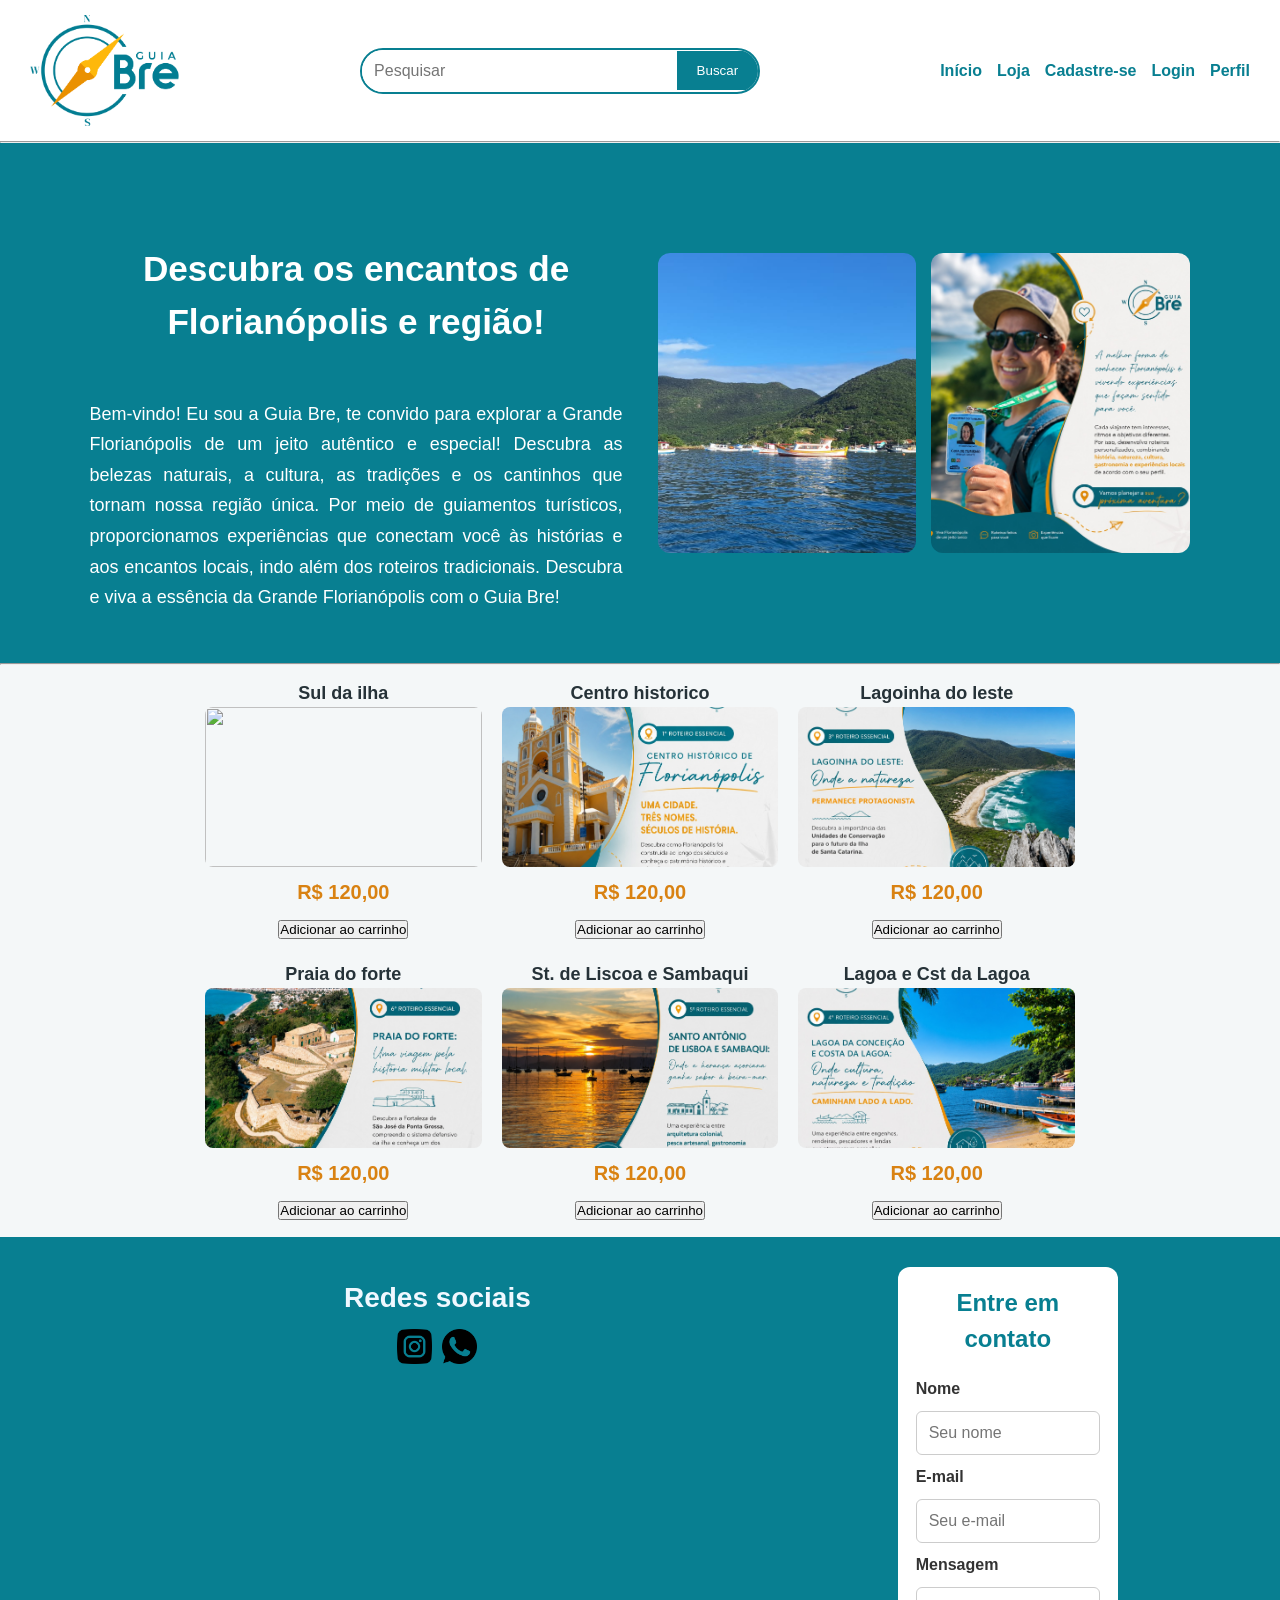
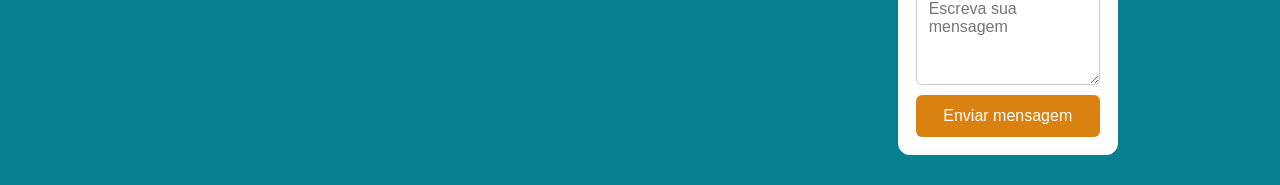
==== commit 501e242c: "adicionando imagens de validacao" ====
--- a/index.html
+++ b/index.html
@@ -21,8 +21,7 @@
 
             <input type="checkbox" id="menu-toggle" class="menu-toggle">
 
-            <label for="menu-toggle" class="menu-hamburguer"
-           aria-label="Abrir ou fechar menu">
+            <label for="menu-toggle" class="menu-hamburguer">
                 <span></span>
                 <span></span>
                 <span></span>
@@ -40,15 +39,15 @@
         <hr>
         <section class="apresentacao">
             <div class="texto-apresentacao">
-                <h1>Descubra os encantos de Florianópolis e região!<h1>
+                <h1>Descubra os encantos de Florianópolis e região!</h1>
 
                 <p id="descricao"> Bem-vindo! Eu sou a Guia Bre, te convido para explorar a Grande Florianópolis de um jeito autêntico e especial! Descubra as belezas naturais, a cultura, as tradições e os cantinhos que tornam nossa região única. Por meio de guiamentos turísticos, proporcionamos experiências que conectam você às histórias e aos encantos locais, indo além dos roteiros tradicionais. Descubra e viva a essência da Grande Florianópolis com o Guia Bre!</p>
             </div>
 
             <div class="imagens-apresentacao">
-                <img src="imagens/1.jpeg"alt="Bre Ramos, guia de turismo"id="mar, barcos, montanha">
+                <img src="imagens/1.jpeg" alt="Bre Ramos, guia de turismo">
 
-                <img src="imagens/guia bre.jpeg" alt="guia bre">
+                <img src="imagens/guia_bre.jpeg" alt="guia bre">
             </div>
         </section>
 
@@ -57,14 +56,14 @@
         <section class="produtos">  
             <div class="tabela"> 
                 <h2>Sul da ilha</h2>
-                <img src="imagens/sul da ilha.jpeg" alt="">
+                <img src="imagens/sul_dailha.jpeg" alt="">
                 <p class="preco">R$ 120,00</p>
                 <button class="btn-carrinho">Adicionar ao carrinho</button>    
             </div>  
             
             <div class="tabela"> 
                 <h2> Centro historico </h2>
-                <img src="imagens/centro historico.jpeg" alt="">
+                <img src="imagens/centro_historico.jpeg" alt="">
                 <p class="preco">R$ 120,00</p>
                 <button class="btn-carrinho">Adicionar ao carrinho</button>               
             </div>
@@ -78,21 +77,21 @@
 
              <div class="tabela"> 
                 <h2> Praia do forte </h2>
-                <img src="imagens/praia do forte.jpeg" alt=""> 
+                <img src="imagens/praia_do_forte.jpeg" alt=""> 
                 <p class="preco">R$ 120,00</p>
                 <button class="btn-carrinho">Adicionar ao carrinho</button>   
             </div>
 
              <div class="tabela"> 
                 <h2> St. de Liscoa e Sambaqui </h2>
-                <img src="imagens/st antonio.jpeg" alt="">
+                <img src="imagens/st_antonio.jpeg" alt="">
                 <p class="preco">R$ 120,00</p>
                 <button class="btn-carrinho">Adicionar ao carrinho</button>
             </div>
             
              <div class="tabela"> 
                 <h2> Lagoa e Cst da Lagoa </h2>
-                <img src="imagens/lagoa e costa.jpeg" alt="">
+                <img src="imagens/lagoa_e_costa.jpeg" alt="">
                 <p class="preco">R$ 120,00</p>
                 <button class="btn-carrinho">Adicionar ao carrinho</button>  
             </div>
--- a/style.css
+++ b/style.css
@@ -251,12 +251,6 @@
 
 .formulario-contato button:hover {
     background-color: #b86d0d;
-}
-
-.redes-sociais img {
-    width: 35px;
-    height: 35px;
-    object-fit: contain;
 }
 
 .pagina-cadastro {
@@ -2061,4 +2055,74 @@
     header .menu-toggle:checked ~ nav.links {
         display: flex;
     }
+}
+
+/* ===== MENU HAMBÚRGUER ATÉ 768px ===== */
+
+@media (max-width: 768px) {
+
+    /* Mostra o ícone hambúrguer */
+    .menu-hamburguer {
+        display: flex;
+        flex-direction: column;
+        justify-content: center;
+        align-items: center;
+        gap: 5px;
+        width: 38px;
+        height: 38px;
+        padding: 7px;
+        box-sizing: border-box;
+        border: 2px solid #087F91;
+        border-radius: 6px;
+        cursor: pointer;
+    }
+
+    .menu-hamburguer span {
+        display: block;
+        width: 100%;
+        height: 3px;
+        flex-shrink: 0;
+        background-color: #087F91;
+        border-radius: 2px;
+    }
+
+    /* Mantém o checkbox acessível por teclado */
+    .menu-toggle:focus-visible + .menu-hamburguer {
+        outline: 2px solid #D98212;
+        outline-offset: 3px;
+    }
+
+    /* Esconde os links inicialmente */
+    header nav.links {
+        display: none;
+        flex-direction: column;
+        align-items: stretch;
+        width: 100%;
+        gap: 0;
+    }
+
+    header nav.links a {
+        display: block;
+        width: 100%;
+        padding: 12px 8px;
+        text-align: center;
+        border-bottom: 1px solid #DCE4E7;
+        box-sizing: border-box;
+    }
+
+    /* Abre o menu quando o checkbox é marcado */
+    header .menu-toggle:checked ~ nav.links {
+        display: flex;
+    }
+}
+
+/* Em telas maiores, esconde o hambúrguer */
+@media (min-width: 769px) {
+    .menu-hamburguer {
+        display: none;
+    }
+
+    header nav.links {
+        display: flex;
+    }
 }
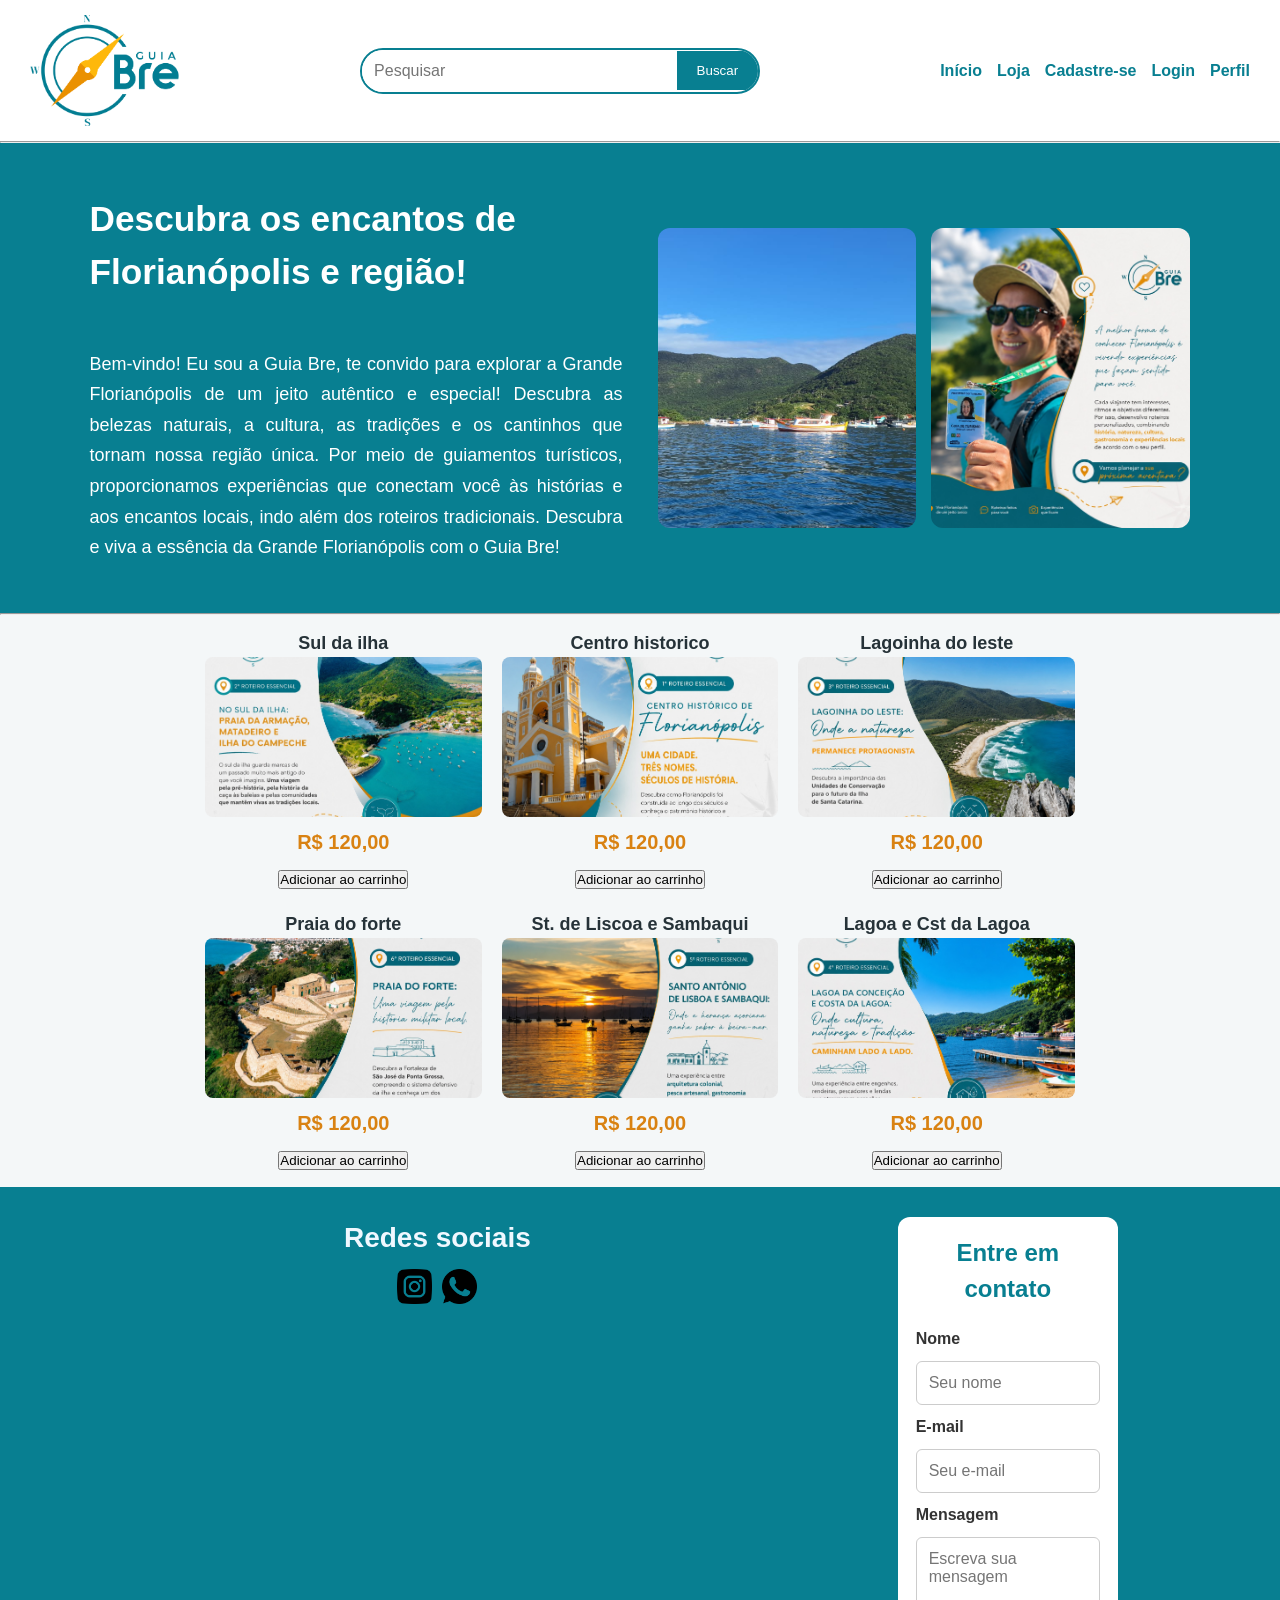
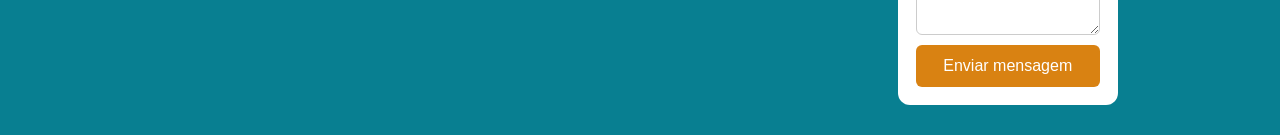
==== commit 2edd1ef2: "atualizando area administrativa" ====
--- a/index.html
+++ b/index.html
@@ -56,7 +56,7 @@
         <section class="produtos">  
             <div class="tabela"> 
                 <h2>Sul da ilha</h2>
-                <img src="imagens/sul_dailha.jpeg" alt="">
+                <img src="imagens/sul_da_ilha.jpeg" alt="">
                 <p class="preco">R$ 120,00</p>
                 <button class="btn-carrinho">Adicionar ao carrinho</button>    
             </div>  
--- a/style.css
+++ b/style.css
@@ -1,3 +1,5 @@
+/*Index*/
+
 header {display: flex;
      gap: 30px;
      justify-content:space-between;
@@ -13,11 +15,11 @@
 nav {
     display: flex;
     gap: 60px;   
-    color: #087F91; 
+    color: var(--azul-petroleo); 
 }
 
 nav a{
-    color: #087F91;
+    color: var(--azul-petroleo);
 }
 
 .links{
@@ -28,7 +30,7 @@
     display: flex;
     align-items: center;
     width: 400px;
-    border: 2px solid #087F91;
+    border: 2px solid var(--azul-petroleo);
     border-radius: 30px;
     overflow: hidden;
 }
@@ -45,23 +47,19 @@
 .barra-pesquisa button {
     padding: 12px 20px;
     border: none;
-    background-color: #087F91;
+    background-color: var(--azul-petroleo);
     color: white;
     cursor: pointer;
 }
 
-h1 {color: #D98212;
-    text-align: center;
-    margin-top: 50px;
-}
-p{color: #087F91;
+p{color: var(--azul-petroleo);
     text-align: center;
     margin-top: 50px;
     font-size: 20px;
 }
 
 body{
- background-size: cover;
+    background-size: cover;
       background-position: center;
       background-repeat: no-repeat;
 }
@@ -73,7 +71,7 @@
     gap: 35px;
 
     padding: 50px 7%;
-    background-color: #087F91;
+    background-color: var(--azul-petroleo);
     color: white;
 }
 
@@ -107,23 +105,6 @@
     line-height: 1.7;
     text-align: justify;
     color: white;
-}
-
-.sobre h2 {
-    flex: 1;
-    color: white;
-    font-size: 32px;
-    text-align: left;
-    margin: 0;
-}
-
-.sobre img {
-    flex: 1;
-    width: 50%;
-    max-width: 450px;
-    height: 380px;
-    object-fit: cover;
-    border-radius: 12px;
 }
 
 .produtos {
@@ -156,7 +137,7 @@
 .preco {
     font-size: 20px;
     font-weight: bold;
-    color: #D98212;
+    color: var(--laranja);
     margin: 10px 0;
 }
 
@@ -166,7 +147,7 @@
     align-items: flex-start;
     gap: 40px;
     padding: 30px 7%;
-    background-color: #087F91;
+    background-color: var(--azul-petroleo);
 }
 
 .redes-sociais,
@@ -179,10 +160,7 @@
     display: flex;
     flex-wrap: wrap;
     justify-content: center;
-    align-items: center;
-    align-content: flex-start;
     gap: 10px;
-    padding-top: 10px;
 }
 
 .redes-sociais h2 {
@@ -197,6 +175,8 @@
     height: 35px;
     object-fit: contain;
 }
+
+/*Cadastro*/
 
 .formulario-contato {
     background-color: white;
@@ -207,7 +187,7 @@
 }
 
 .formulario-contato h2 {
-    color: #087F91;
+    color: var(--azul-petroleo);
     text-align: center;
     margin-top: 0;
     margin-bottom: 20px;
@@ -241,7 +221,7 @@
 
 .formulario-contato button {
     padding: 12px;
-    background-color: #D98212;
+    background-color: var(--laranja);
     color: white;
     border: none;
     border-radius: 6px;
@@ -250,7 +230,7 @@
 }
 
 .formulario-contato button:hover {
-    background-color: #b86d0d;
+    background-color: var(--laranja);
 }
 
 .pagina-cadastro {
@@ -274,14 +254,14 @@
 }
 
 .formulario-cadastro h1 {
-    color: #D98212;
+    color: var(--laranja);
     text-align: center;
     font-size: 28px;
     margin: 0 0 15px;
 }
 
 .descricao-cadastro {
-    color: #087F91;
+    color: var(--azul-petroleo);
     text-align: center;
     line-height: 1.5;
     margin-bottom: 25px;
@@ -300,7 +280,7 @@
 }
 
 .campo label {
-    color: #087F91;
+    color: var(--azul-petroleo);
     font-weight: bold;
     font-size: 15px;
 }
@@ -313,11 +293,11 @@
     font-family: inherit;
     font-size: 15px;
     box-sizing: border-box;
-    outline-color: #087F91;
+    outline-color: var(--azul-petroleo);
 }
 
 .campo input:focus {
-    border-color: #087F91;
+    border-color: var(--azul-petroleo);
 }
 
 .campo input::placeholder {
@@ -327,7 +307,7 @@
 .formulario-cadastro button {
     padding: 13px;
     margin-top: 5px;
-    background-color: #D98212;
+    background-color: var(--laranja);
     color: white;
     border: none;
     border-radius: 6px;
@@ -337,7 +317,7 @@
 }
 
 .formulario-cadastro button:hover {
-    background-color: #b86d0d;
+    background-color: var(--laranja);
 }
 
 .voltar-inicio {
@@ -348,7 +328,7 @@
 }
 
 .voltar-inicio a {
-    color: #087F91;
+    color: var(--azul-petroleo);
     font-weight: bold;
     text-decoration: none;
 }
@@ -356,6 +336,8 @@
 .voltar-inicio a:hover {
     text-decoration: underline;
 }
+
+/*Login*/
 
 .pagina-login {
     min-height: 80vh;
@@ -378,14 +360,14 @@
 }
 
 .formulario-login h1 {
-    color: #D98212;
+    color: var(--laranja);
     text-align: center;
     font-size: 28px;
     margin: 0 0 15px;
 }
 
 .descricao-login {
-    color: #087F91;
+    color: var(--azul-petroleo);
     text-align: center;
     line-height: 1.5;
     margin-bottom: 25px;
@@ -404,7 +386,7 @@
 }
 
 .campo-login label {
-    color: #087F91;
+    color: var(--azul-petroleo);
     font-weight: bold;
     font-size: 15px;
 }
@@ -417,11 +399,11 @@
     font-family: inherit;
     font-size: 15px;
     box-sizing: border-box;
-    outline-color: #087F91;
+    outline-color: var(--azul-petroleo);
 }
 
 .campo-login input:focus {
-    border-color: #087F91;
+    border-color: var(--azul-petroleo);
 }
 
 .campo-login input::placeholder {
@@ -431,7 +413,7 @@
 .formulario-login button {
     padding: 13px;
     margin-top: 5px;
-    background-color: #D98212;
+    background-color: var(--laranja);
     color: white;
     border: none;
     border-radius: 6px;
@@ -444,6 +426,8 @@
     background-color: #b86d0d;
 }
 
+/*Login*/
+
 .link-cadastro {
     margin-top: 22px;
     text-align: center;
@@ -452,7 +436,7 @@
 }
 
 .link-cadastro a {
-    color: #087F91;
+    color: var(--azul-petroleo);
     font-weight: bold;
     text-decoration: none;
 }
@@ -460,6 +444,8 @@
 .link-cadastro a:hover {
     text-decoration: underline;
 }
+
+/*perfil*/
 
 .pagina-perfil {
     max-width: 1000px;
@@ -468,7 +454,7 @@
 }
 
 .pagina-perfil > h1 {
-    color: #D98212;
+    color: var(--laranja);
     text-align: center;
     font-size: 32px;
     margin: 10px 0 30px;
@@ -486,7 +472,7 @@
 
 .formulario-perfil h2,
 .secao-pedidos h2 {
-    color: #087F91;
+    color: var(--azul-petroleo);
     font-size: 24px;
     text-align: center;
     margin: 0 0 25px;
@@ -505,7 +491,7 @@
 }
 
 .campo-perfil label {
-    color: #087F91;
+    color: var(--azul-petroleo);
     font-weight: bold;
     font-size: 15px;
 }
@@ -521,7 +507,7 @@
 }
 
 .campo-perfil input:focus {
-    outline: 2px solid #087F91;
+    outline: 2px solid var(--azul-petroleo);
     outline-offset: 1px;
 }
 
@@ -553,25 +539,25 @@
 }
 
 .botoes-perfil button {
-    background-color: #D98212;
+    background-color: var(--laranja);
     color: white;
 }
 
 .botoes-perfil button:hover {
-    background-color: #b86d0d;
+    background-color: var(--laranja);
 }
 
 .botao-voltar {
-    background-color: #087F91;
+    background-color: var(--azul-petroleo);
     color: white;
 }
 
 .botao-voltar:hover {
-    background-color: #066574;
-}
-
-
-/* ===== TABELA MEUS PEDIDOS ===== */
+    background-color: var(--azul-petroleo);
+}
+
+
+/* Tabela de meus pedidos */
 
 .secao-pedidos {
     margin-top: 40px;
@@ -590,7 +576,7 @@
 }
 
 .tabela-pedidos th {
-    background-color: #087F91;
+    background-color: var(--azul-petroleo);
     color: white;
     text-align: left;
     padding: 14px 12px;
@@ -625,7 +611,7 @@
     color: #995c00;
 }
 
-/* ===== LOJA DE PASSEIOS ===== */
+/*  LOJA */
 
 .pagina-loja {
     max-width: 1200px;
@@ -640,58 +626,15 @@
 }
 
 .introducao-loja h1 {
-    color: #D98212;
+    color: var(--laranja);
     font-size: 32px;
     margin: 10px 0 15px;
 }
 
 .introducao-loja div {
-    color: #087F91;
+    color: var(--azul-petroleo);
     line-height: 1.6;
 }
-
-.filtros-loja {
-    display: grid;
-    grid-template-columns: 2fr 1fr 1fr 1fr;
-    gap: 15px;
-    margin-bottom: 30px;
-    padding: 20px;
-    background-color: #f4f7f8;
-    border-radius: 10px;
-}
-
-.filtro-campo {
-    display: flex;
-    flex-direction: column;
-    gap: 7px;
-    min-width: 0;
-}
-
-.filtro-campo label {
-    color: #087F91;
-    font-weight: bold;
-    font-size: 14px;
-}
-
-.filtro-campo input,
-.filtro-campo select {
-    width: 100%;
-    min-width: 0;
-    padding: 11px;
-    border: 1px solid #ccc;
-    border-radius: 6px;
-    background-color: white;
-    font-family: inherit;
-    font-size: 14px;
-    box-sizing: border-box;
-}
-
-.filtro-campo input:focus,
-.filtro-campo select:focus {
-    outline: 2px solid rgba(8, 127, 145, 0.25);
-    border-color: #087F91;
-}
-
 
 /* Grade de produtos */
 
@@ -728,7 +671,7 @@
 }
 
 .conteudo-produto h2 {
-    color: #087F91;
+    color: var(--azul-petroleo);
     font-size: 19px;
     margin: 0;
 }
@@ -739,7 +682,7 @@
 }
 
 .preco-loja {
-    color: #D98212;
+    color: var(--laranja);
     font-size: 21px;
     font-weight: bold;
 }
@@ -749,7 +692,7 @@
     padding: 12px 15px;
     border: none;
     border-radius: 6px;
-    background-color: #D98212;
+    background-color: var(--laranja);
     color: white;
     font-size: 15px;
     font-weight: bold;
@@ -776,7 +719,7 @@
 
 .secao-carrinho > h2,
 .confirmacao-compra h2 {
-    color: #087F91;
+    color: var(--azul-petroleo);
     text-align: center;
     font-size: 28px;
     margin-bottom: 25px;
@@ -797,7 +740,7 @@
 
 .tabela-carrinho th {
     padding: 14px 12px;
-    background-color: #087F91;
+    background-color: var(--azul-petroleo);
     color: white;
     text-align: left;
 }
@@ -838,7 +781,7 @@
 }
 
 .total-carrinho {
-    color: #087F91;
+    color: var(--azul-petroleo);
     font-size: 23px;
     font-weight: bold;
 }
@@ -871,15 +814,13 @@
 .confirmacao-compra strong {
     display: block;
     margin: 15px 0;
-    color: #087F91;
+    color: var(--azul-petroleo);
     font-size: 30px;
 }
 
 
 
-/* ==============================
-   ESTILOS GERAIS
-============================== */
+/* Gerais*/
 
 * {
     margin: 0;
@@ -909,362 +850,81 @@
     text-decoration: none;
 }
 
-/* ==============================
-   CABEÇALHO ADMINISTRATIVO
-============================== */
-
-.cabecalho-admin {
-    background-color: #FFFFFF;
-    color: #087F91;
-    border-bottom: 4px solid #D98212;
-}
-
-.cabecalho-conteudo {
-    max-width: 1200px;
+
+/* Relatórios */
+
+.conteudo-admin {
+    max-width: 1100px;
     margin: 0 auto;
-    padding: 20px 24px;
-    display: flex;
-    align-items: center;
-    justify-content: space-between;
-    gap: 24px;
-}
-
-.marca {
-    display: flex;
-    align-items: center;
-    gap: 10px;
-    color: #087F91;
-    font-size: 22px;
-    font-weight: bold;
-}
-
-.marca img {
-    width: 48px;
-    height: 48px;
-    object-fit: contain;
-}
-
-.identificacao-admin {
+    padding: 30px 20px;
+}
+
+.conteudo-admin > h1 {
+    color: var(--laranja);
     text-align: center;
-}
-
-.identificacao-admin p {
-    color: #D98212;
-    font-size: 11px;
-    letter-spacing: 2px;
-    margin-bottom: 3px;
-}
-
-.identificacao-admin h1 {
-    color: #087F91;
-    font-size: 23px;
-}
-
-.link-voltar {
-    color: #087F91;
-    border: 1px solid #087F91;
-    padding: 9px 14px;
-    border-radius: 6px;
-    font-size: 13px;
-    transition: background-color 0.2s, color 0.2s;
-}
-
-.link-voltar:hover {
-    background-color: #087F91;
-    color: #FFFFFF;
-}
-
-/* ==============================
-   CONTEÚDO PRINCIPAL
-============================== */
-
-.conteudo-admin {
-    max-width: 1200px;
-    margin: 0 auto;
-    padding: 35px 24px 45px;
-}
-
-.introducao {
-    display: flex;
-    justify-content: space-between;
-    align-items: center;
-    gap: 24px;
-    margin-bottom: 32px;
-}
-
-.subtitulo {
-    color: var(--laranja);
-    font-size: 12px;
-    font-weight: bold;
-    letter-spacing: 1.5px;
-    margin-bottom: 5px;
-}
-
-.introducao h2 {
-    color: var(--azul-escuro);
-    font-size: 28px;
-    margin-bottom: 7px;
-}
-
-.descricao {
-    color: var(--texto-secundario);
-    font-size: 14px;
-}
-
-.emissao {
-    min-width: 225px;
-    padding: 15px 18px;
-    background-color: var(--branco);
-    border: 1px solid var(--borda);
-    border-left: 4px solid var(--laranja);
-    border-radius: 6px;
-}
-
-.emissao span,
-.emissao strong,
-.emissao small {
-    display: block;
-}
-
-.emissao span {
-    color: var(--texto-secundario);
-    font-size: 12px;
-    margin-bottom: 4px;
-}
-
-.emissao strong {
-    color: var(--azul-escuro);
-    font-size: 14px;
-}
-
-.emissao small {
-    color: var(--texto-secundario);
-    font-size: 11px;
-    margin-top: 4px;
-}
-
-/* ==============================
-   SEÇÕES DOS RELATÓRIOS
-============================== */
+    margin-bottom: 10px;
+}
 
 .secao-relatorio {
-    background-color: var(--branco);
-    border: 1px solid var(--borda);
-    border-radius: 9px;
-    padding: 24px;
-    margin-bottom: 28px;
-    box-shadow: 0 3px 12px rgba(22, 55, 65, 0.04);
-}
-
-.titulo-secao {
-    display: flex;
-    justify-content: space-between;
-    align-items: center;
-    gap: 15px;
+    margin: 30px 0;
+    padding: 20px;
+    background-color: white;
+    border-radius: 10px;
+    box-shadow: 0 3px 10px rgba(0, 0, 0, 0.1);
+}
+
+.secao-relatorio h2 {
+    color: var(--azul-petroleo);
     margin-bottom: 20px;
 }
-
-.titulo-secao > div {
-    display: flex;
-    align-items: center;
-    gap: 12px;
-}
-
-.titulo-secao h2 {
-    color: var(--azul-escuro);
-    font-size: 20px;
-}
-
-.titulo-secao > p {
-    color: var(--texto-secundario);
-    font-size: 12px;
-}
-
-.numero-secao {
-    display: flex;
-    align-items: center;
-    justify-content: center;
-    width: 34px;
-    height: 34px;
-    flex-shrink: 0;
-    border-radius: 7px;
-    background-color: #E5F3F5;
-    color: var(--azul-petroleo);
-    font-weight: bold;
-    font-size: 13px;
-}
-
-/* ==============================
-   FORMULÁRIOS DE BUSCA
-============================== */
-
-.form-busca {
-    display: flex;
-    align-items: flex-end;
-    gap: 12px;
-    padding: 18px;
-    margin-bottom: 20px;
-    background-color: #F5F8F9;
-    border: 1px solid var(--borda);
-    border-radius: 7px;
-}
-
-.campo-busca,
-.campo-criterio {
-    display: flex;
-    flex-direction: column;
-    gap: 6px;
-}
-
-.campo-busca {
-    flex: 1;
-}
-
-.campo-criterio {
-    width: 190px;
-}
-
-.form-busca label {
-    color: var(--texto);
-    font-size: 12px;
-    font-weight: bold;
-}
-
-.form-busca input,
-.form-busca select {
-    width: 100%;
-    min-height: 42px;
-    padding: 10px 12px;
-    border: 1px solid #CBD6DA;
-    border-radius: 5px;
-    background-color: var(--branco);
-    color: var(--texto);
-    font-family: inherit;
-    font-size: 13px;
-}
-
-.form-busca input:focus,
-.form-busca select:focus {
-    outline: 2px solid var(--azul-petroleo);
-    outline-offset: 1px;
-}
-
-.botao-busca {
-    min-height: 42px;
-    padding: 10px 22px;
-    border: none;
-    border-radius: 5px;
-    background-color: var(--laranja);
-    color: var(--branco);
-    font-family: inherit;
-    font-size: 13px;
-    font-weight: bold;
-    cursor: pointer;
-    transition: background-color 0.2s;
-}
-
-.botao-busca:hover {
-    background-color: #B96C0B;
-}
-
-/* ==============================
-   TABELAS
-============================== */
 
 .tabela-container {
     width: 100%;
     overflow-x: auto;
 }
 
-table {
+.tabela-container table {
     width: 100%;
     border-collapse: collapse;
-    font-size: 13px;
-}
-
-caption {
-    padding: 0 0 12px;
+}
+
+.tabela-container th {
+    background-color: var(--azul-petroleo);
+    color: white;
     text-align: left;
-    color: var(--texto-secundario);
-    font-size: 12px;
-}
-
-thead {
-    background-color: var(--azul-petroleo);
-    color: var(--branco);
-}
-
-th,
-td {
-    padding: 13px 12px;
-    text-align: left;
+    padding: 12px;
+}
+
+.tabela-container td {
+    padding: 12px;
     border-bottom: 1px solid var(--borda);
 }
 
-th {
-    font-size: 12px;
-    font-weight: bold;
-    white-space: nowrap;
-}
-
-tbody tr:nth-child(even) {
-    background-color: #F6F9FA;
-}
-
-tbody tr:hover {
-    background-color: #EAF5F6;
-}
-
-tbody td {
-    overflow-wrap: anywhere;
-}
-
-tfoot {
-    background-color: #EAF2F4;
-    color: var(--azul-escuro);
-    font-weight: bold;
-}
-
-tfoot td {
-    border-bottom: none;
-}
-
-/* ==============================
-   AVISO E RODAPÉ
-============================== */
-
-.aviso-dados {
-    padding: 14px 17px;
-    margin-top: 5px;
-    border-left: 4px solid var(--laranja);
-    background-color: #FFF7EA;
-    color: #76501D;
-    font-size: 12px;
-}
-
-.rodape-admin {
-    display: flex;
-    justify-content: space-between;
-    align-items: center;
-    gap: 20px;
-    padding: 25px max(24px, calc((100% - 1152px) / 2));
-    background-color: #173C43;
-    color: var(--branco);
-}
-
-.rodape-admin strong {
-    font-size: 14px;
-}
-
-.rodape-admin p {
-    color: #D4E2E5;
-    font-size: 12px;
-    margin-top: 4px;
-}
-
-.rodape-admin .rodape-direitos {
-    text-align: right;
-}
+.tabela-container tbody tr:hover {
+    background-color: var(--fundo);
+}
+
+@media (max-width: 480px) {
+    .conteudo-admin {
+        padding: 20px 10px;
+    }
+
+    .secao-relatorio {
+        padding: 12px;
+    }
+
+    .tabela-container table {
+        font-size: 13px;
+    }
+
+    .tabela-container th,
+    .tabela-container td {
+        padding: 8px;
+    }
+}
+
+
+
 
 
 
@@ -1476,7 +1136,7 @@
 
     
 
-/* ===== DESKTOP ===== */
+/* Desktop */
 
 @media (min-width: 1025px) {
 
@@ -1515,7 +1175,7 @@
     }
 }
 
-/* ===== TABLET: 768px ATÉ 1024px ===== */
+/* Tablet: 768px até 1024px  */
 
 @media (min-width: 768px) and (max-width: 1024px) {
 
@@ -1606,7 +1266,7 @@
     }
 }
 
-/* ===== SMARTPHONE: ATÉ 320px ===== */
+/*  Smartphone: até 320px  */
 
 @media (max-width: 320px) {
 
@@ -1660,9 +1320,6 @@
         padding: 9px 8px;
         font-size: 12px;
     }
-
-    /* Menu compacto.
-       O hambúrguer interativo exige um controle no HTML. */
 
     nav,
     .links {
@@ -1955,8 +1612,7 @@
 }
 
 
-
-/* Oculta o checkbox sem impedir sua utilização */
+/* Ocultar o checkbox sem impedir sua utilização */
 .menu-toggle {
     position: absolute;
     width: 1px;
@@ -1999,7 +1655,7 @@
         height: 38px;
         padding: 7px;
         box-sizing: border-box;
-        border: 2px solid #087F91;
+        border: 2px solid var(--azul-petroleo);
         border-radius: 6px;
         cursor: pointer;
         order: 2;
@@ -2010,21 +1666,20 @@
         width: 100%;
         height: 3px;
         flex-shrink: 0;
-        background-color: #087F91;
+        background-color: var(--azul-petroleo);
         border-radius: 2px;
     }
 
-    /* O checkbox fica associado ao ícone */
+    /* checkbox fica associado ao ícone */
     .menu-toggle {
         order: 2;
     }
 
     .menu-toggle:focus-visible + .menu-hamburguer {
-        outline: 2px solid #D98212;
+        outline: 2px solid var(--laranja);
         outline-offset: 3px;
     }
 
-    /* Barra de pesquisa abaixo do logotipo */
     .barra-pesquisa {
         order: 3;
         width: 100%;
@@ -2057,7 +1712,7 @@
     }
 }
 
-/* ===== MENU HAMBÚRGUER ATÉ 768px ===== */
+/*  Menu hamburguer até 768px  */
 
 @media (max-width: 768px) {
 
@@ -2072,7 +1727,7 @@
         height: 38px;
         padding: 7px;
         box-sizing: border-box;
-        border: 2px solid #087F91;
+        border: 2px solid var(--azul-petroleo);
         border-radius: 6px;
         cursor: pointer;
     }
@@ -2082,13 +1737,13 @@
         width: 100%;
         height: 3px;
         flex-shrink: 0;
-        background-color: #087F91;
+        background-color: var(--azul-petroleo);
         border-radius: 2px;
     }
 
     /* Mantém o checkbox acessível por teclado */
     .menu-toggle:focus-visible + .menu-hamburguer {
-        outline: 2px solid #D98212;
+        outline: 2px solid var(--laranja);
         outline-offset: 3px;
     }
 
